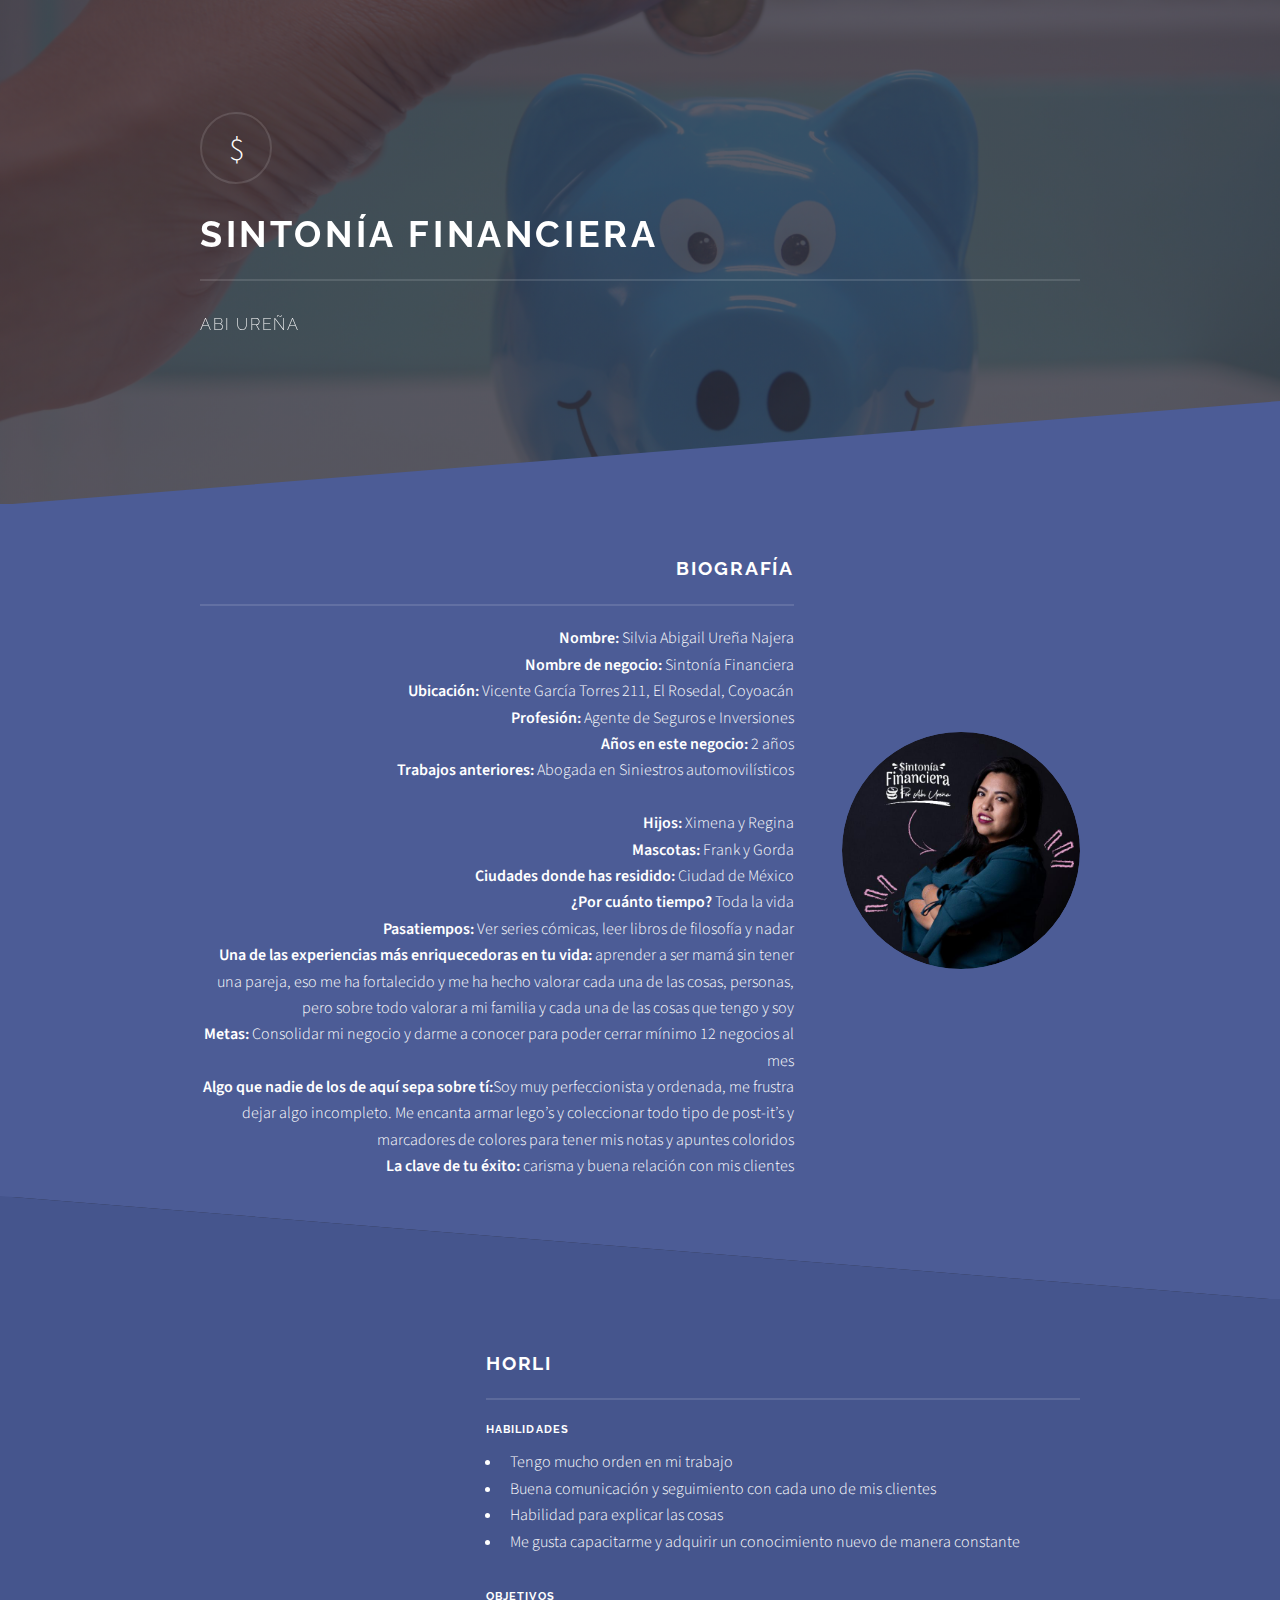
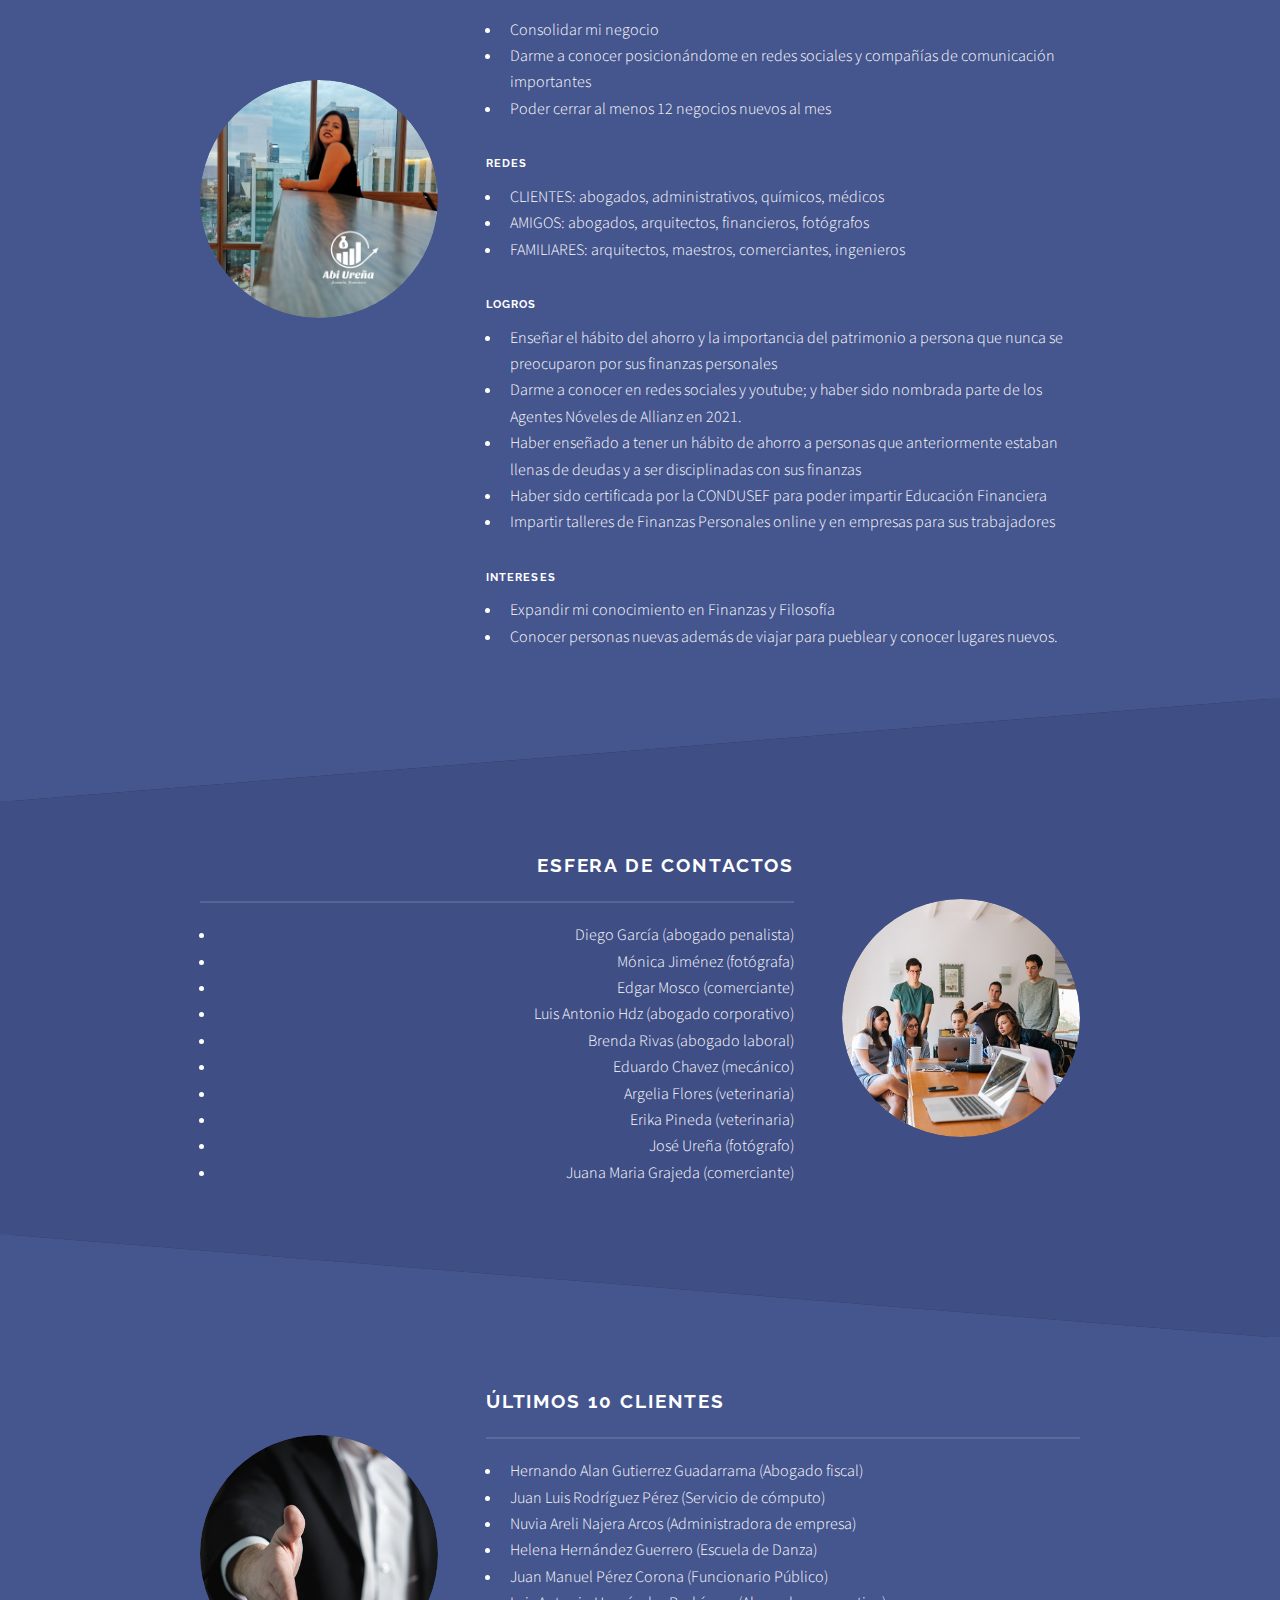
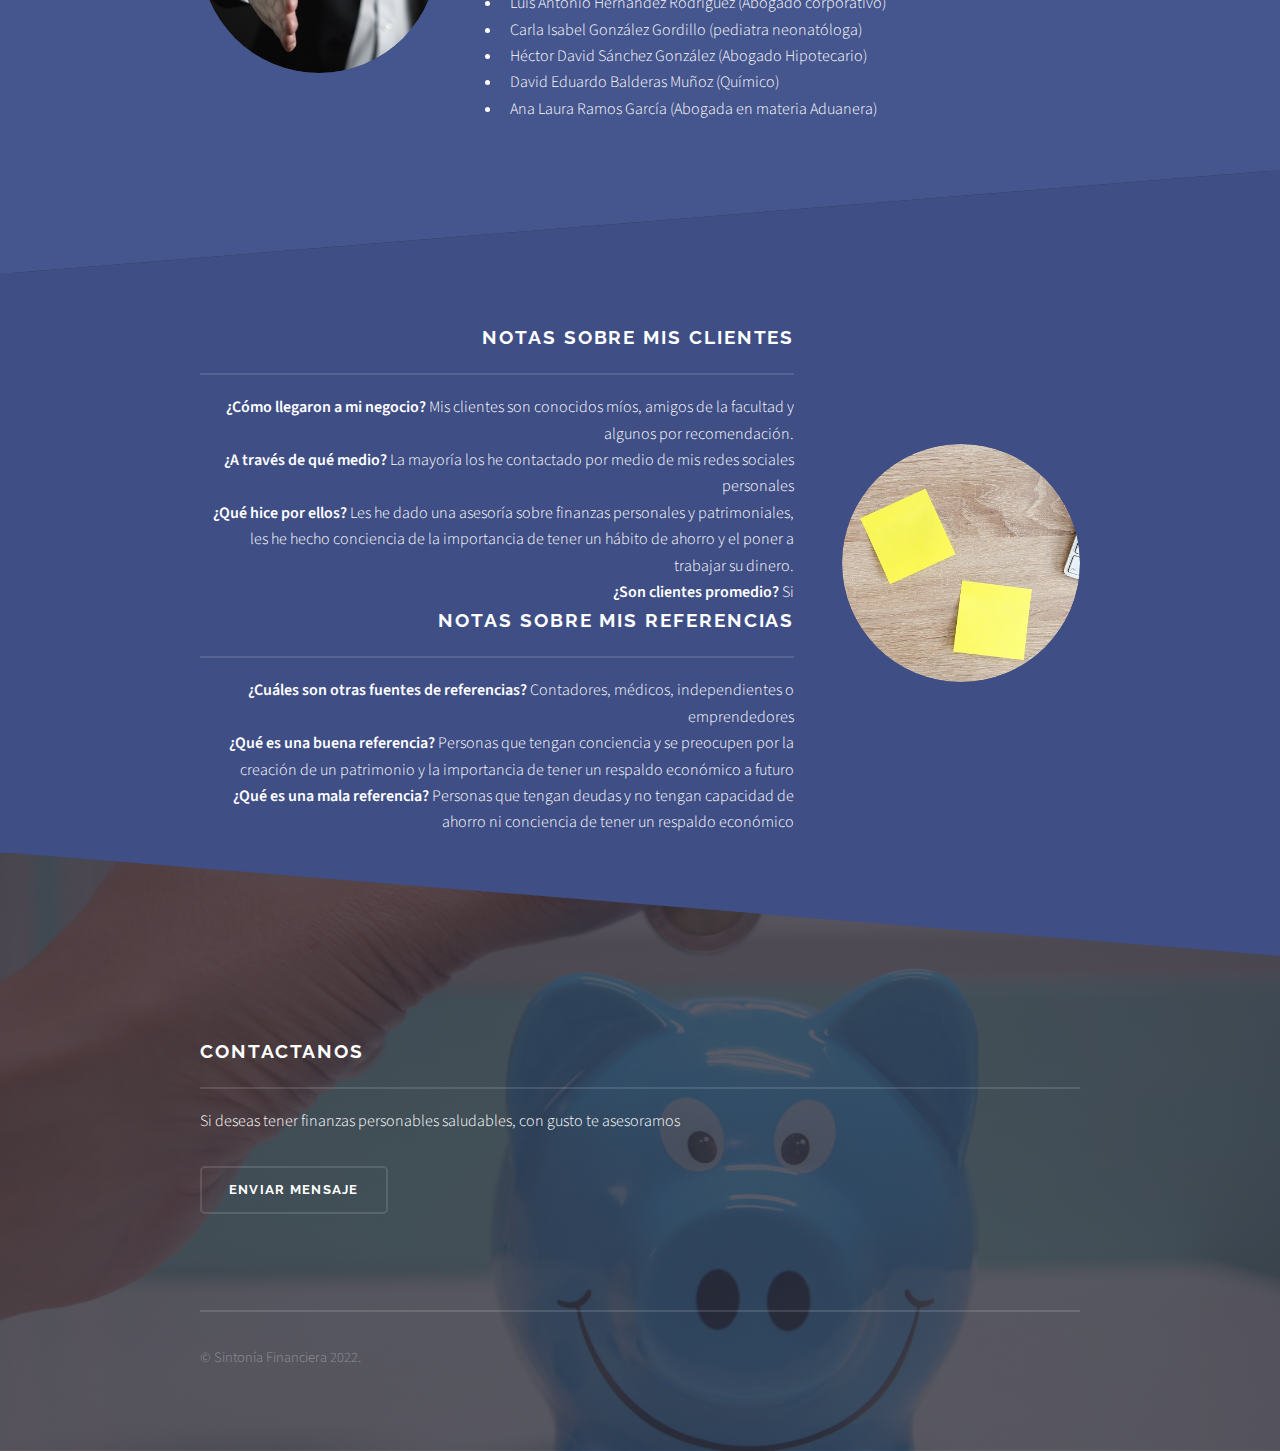
==== index.html @ 0a8f26ed "Add files via upload" ====
<!DOCTYPE HTML>
<!--
	Solid State by HTML5 UP
	html5up.net | @ajlkn
	Free for personal and commercial use under the CCA 3.0 license (html5up.net/license)
-->
<html>
	<head>
		<title>Abi Ureña</title>
		<meta charset="utf-8" />
		<meta name="viewport" content="width=device-width, initial-scale=1, user-scalable=no" />
		<link rel="stylesheet" href="assets/css/main.css" />
		<noscript><link rel="stylesheet" href="assets/css/noscript.css" /></noscript>
	</head>
	<body class="is-preload">

		<!-- Page Wrapper -->
			<div id="page-wrapper">

				<!-- Header -->
					<header id="header" class="alt">
						<h1><a href="index.html">Sintonía Financiera</a></h1>
					<!---	<nav>
							<a href="#menu">Menu</a>
						</nav> -->
					</header>

				<!-- Menu -->
					<nav id="menu">
						<div class="inner">
							<h2>Menu</h2>
							<ul class="links">
								<li><a href="index.html">Home</a></li>
								<li><a href="generic.html">Generic</a></li>
								<li><a href="elements.html">Elements</a></li>
								<li><a href="#">Log In</a></li>
								<li><a href="#">Sign Up</a></li>
							</ul>
							<a href="#" class="close">Close</a>
						</div>
					</nav>

				<!-- Banner -->
					<section id="banner">
						<div class="inner">
							
							<div class="logo"><span class="icon comment-dollar">$</span></div>
							<h2>Sintonía Financiera</h2>
							<p>Abi Ureña</p>
						</div>
					</section>

				<!-- Wrapper -->
					<section id="wrapper">

						<!-- One -->
							<section id="one" class="wrapper spotlight style1">
								<div class="inner">
									<a href="#" class="image"><img src="images/abi.jpg" alt="" /></a>
									<div class="content">
										<h2 class="major">Biografía</h2>
										<strong>Nombre:</strong> Silvia Abigail Ureña Najera<br>
										<strong>Nombre de negocio:</strong> Sintonía Financiera<br>
										<strong>Ubicación:</strong> Vicente García Torres 211, El Rosedal, Coyoacán<br>
										<strong>Profesión:</strong> Agente de Seguros e Inversiones<br>
										<strong>Años en este negocio:</strong> 2 años<br>
										<strong>Trabajos anteriores: </strong> Abogada en Siniestros automovilísticos<br>
										<br>
										<strong>Hijos:</strong> Ximena y Regina<br>
										<strong>Mascotas:</strong> Frank y Gorda<br>
										<strong>Ciudades donde has residido:</strong> Ciudad de México<br>
										<strong>¿Por cuánto tiempo? </strong> Toda la vida<br>
										<strong>Pasatiempos:</strong> Ver series cómicas, leer libros de filosofía y nadar<br>
										<strong>Una de las experiencias más enriquecedoras en tu vida: </strong> aprender a ser mamá sin tener una 
										pareja, eso me ha fortalecido y me ha hecho valorar cada una de las cosas, personas, pero 
										sobre todo valorar a mi familia y cada una de las cosas que tengo y soy
										<br>
										<strong>Metas: </strong>Consolidar mi negocio y darme a conocer para poder cerrar mínimo 
										12 negocios al mes
										<br>
										<strong>Algo que nadie de los de aquí sepa sobre tí:</strong>Soy muy perfeccionista y ordenada, me frustra 
										dejar algo incompleto. Me encanta armar lego’s y coleccionar todo tipo de post-it’s y 
										marcadores de colores para tener mis notas y apuntes coloridos
										<br>
										<strong>La  clave de tu éxito: </strong>carisma y buena relación con mis clientes<br>
									</div>
								</div>
							</section>

						<!-- Two -->
							<section id="two" class="wrapper alt spotlight style2">
								<div class="inner">
									<a href="#" class="image"><img src="images/abi2.jpg" alt="" /></a>
									<div class="content">
										<h2 class="major">HORLI</h2>
										<h4>Habilidades</h4>
										<ul>
											<li>Tengo mucho orden en mi trabajo</li>
											<li>Buena comunicación y seguimiento con cada uno de mis clientes</li>
											<li>Habilidad para explicar las cosas</li>
											<li>Me gusta capacitarme y adquirir un conocimiento nuevo de manera constante</li>
										</ul>
										<h4>Objetivos</h4>
										<ul>
											<li>Consolidar mi negocio</li>
											<li>Darme a conocer posicionándome en redes sociales y compañías de comunicación 
												importantes
												</li>
											<li>Poder cerrar al menos 12 negocios nuevos al mes</li>
										</ul>
										<h4>Redes</h4>
										<ul>
											<li>CLIENTES: abogados, administrativos, químicos, médicos</li>
											<li>AMIGOS: abogados, arquitectos, financieros, fotógrafos</li>
											<li>FAMILIARES: arquitectos, maestros, comerciantes, ingenieros</li>
										</ul>
										<h4>Logros</h4>
										<ul>
											<li>Enseñar el hábito del ahorro y la importancia del patrimonio a persona que nunca se 
												preocuparon por sus finanzas personales
												</li>
											<li>Darme a conocer en redes sociales y youtube; y haber sido nombrada parte de los Agentes Nóveles de Allianz en 2021.</li>
											<li>Haber enseñado a tener un hábito de ahorro a personas que anteriormente estaban llenas de deudas y a ser disciplinadas con sus finanzas</li>
											<li>Haber sido certificada por la CONDUSEF para poder impartir Educación Financiera</li>
											<li>Impartir talleres de Finanzas Personales online y en empresas para sus trabajadores</li>
										</ul>
										<h4>
											Intereses
										</h4>
										<ul>
											<li>Expandir mi conocimiento en Finanzas y Filosofía</li>
											<li>Conocer personas nuevas además de viajar para pueblear y conocer lugares nuevos.</li>
										</ul>
									</div>
								</div>
							</section>

						<!-- Three -->
							<section id="two" class="wrapper spotlight style3">
								<div class="inner">
									<a href="#" class="image"><img src="images/sintonia1.jpg" alt="" /></a>
									<div class="content">
										<h2 class="major">Esfera de contactos</h2>
										<ul>
											<li>Diego García (abogado penalista)</li>
											<li>Mónica Jiménez (fotógrafa)</li>
											<li>Edgar Mosco (comerciante)</li>
											<li>Luis Antonio Hdz (abogado corporativo)</li>
											<li>Brenda Rivas (abogado laboral)</li>
											<li>Eduardo Chavez (mecánico)</li>
											<li>Argelia Flores (veterinaria)</li>
											<li>Erika Pineda (veterinaria)</li>
											<li>José Ureña (fotógrafo)</li>
											<li>Juana Maria Grajeda (comerciante)</li>
										</ul>
									</div>
								</div>
							</section>


							<!-- Three -->
							<section id="two" class="wrapper alt spotlight style2">
								<div class="inner">
									<a href="#" class="image"><img src="images/sintonia3.jpg" alt="" /></a>
									<div class="content">
										<h2 class="major">Últimos 10 clientes</h2>
										<ul>
											<li>Hernando Alan Gutierrez Guadarrama (Abogado fiscal)</li>
											<li>Juan Luis Rodríguez Pérez (Servicio de cómputo)</li>
											<li>Nuvia Areli Najera Arcos (Administradora de empresa)</li>
											<li>Helena Hernández Guerrero (Escuela de Danza)</li>
											<li>Juan Manuel Pérez Corona (Funcionario Público)</li>
											<li>Luis Antonio Hernández Rodríguez (Abogado corporativo)</li>
											<li>Carla Isabel González Gordillo (pediatra neonatóloga)</li>
											<li>Héctor David Sánchez González (Abogado Hipotecario)</li>
											<li>David Eduardo Balderas Muñoz (Químico)</li>
											<li> Ana Laura Ramos García (Abogada en materia Aduanera)</li>
										</ul>
									</div>
								</div>
							</section>

						<!-- Four -->
						<section id="two" class="wrapper spotlight style3">

								<div class="inner">
									<a href="#" class="image"><img src="images/sintonia4.jpg" alt="" /></a>
									<div class="content">
										<h2 class="major">Notas sobre mis clientes</h2>
										<strong>¿Cómo llegaron a mi negocio? </strong> Mis clientes son conocidos míos, amigos de la facultad y algunos por recomendación.<br>
										<strong>¿A través de qué medio? </strong> La mayoría los he contactado por medio de mis redes sociales personales <br>
										<strong>¿Qué hice por ellos? </strong> Les he dado una asesoría sobre finanzas personales y patrimoniales, les he hecho conciencia de la importancia de tener un hábito de ahorro y el poner a trabajar su dinero. <br>
										<strong>¿Son clientes promedio? </strong> Si<br>
										<h2 class="major">Notas sobre mis referencias</h2>
										<strong>¿Cuáles son otras fuentes de referencias? </strong>Contadores, médicos, independientes o emprendedores <br>
										<strong>¿Qué es una buena referencia? </strong> Personas que tengan conciencia y se preocupen por la creación de un patrimonio y la importancia de tener un respaldo económico a futuro<br>
										<strong>¿Qué es una mala referencia? </strong> Personas que tengan deudas y no tengan capacidad de ahorro ni conciencia de tener un respaldo económico
									</div>
								</div>
							<!---	<div class="inner">



									<h2 class="major">Últimos 10 clientes</h2>
									<section class="features">
										<article>
											<a href="#" class="image"><img src="images/pic04.jpg" alt="" /></a>
											<h3 class="major">Sed feugiat lorem</h3>
											<p>Lorem ipsum dolor sit amet, consectetur adipiscing vehicula id nulla dignissim dapibus ultrices.</p>
											<a href="#" class="special">Learn more</a>
										</article>
										<article>
											<a href="#" class="image"><img src="images/pic05.jpg" alt="" /></a>
											<h3 class="major">Nisl placerat</h3>
											<p>Lorem ipsum dolor sit amet, consectetur adipiscing vehicula id nulla dignissim dapibus ultrices.</p>
											<a href="#" class="special">Learn more</a>
										</article>
										<article>
											<a href="#" class="image"><img src="images/pic06.jpg" alt="" /></a>
											<h3 class="major">Ante fermentum</h3>
											<p>Lorem ipsum dolor sit amet, consectetur adipiscing vehicula id nulla dignissim dapibus ultrices.</p>
											<a href="#" class="special">Learn more</a>
										</article>
										<article>
											<a href="#" class="image"><img src="images/pic07.jpg" alt="" /></a>
											<h3 class="major">Fusce consequat</h3>
											<p>Lorem ipsum dolor sit amet, consectetur adipiscing vehicula id nulla dignissim dapibus ultrices.</p>
											<a href="#" class="special">Learn more</a>
										</article>
									</section>
									<ul class="actions">
										<li><a href="#" class="button">Browse All</a></li>
									</ul>
								</div> -->
							</section>

					</section>

				<!-- Footer -->
					<section id="footer">
						<div class="inner">
							<h2 class="major">Contactanos</h2>
							<p>Si deseas tener finanzas personables saludables, con gusto te asesoramos</p>
							<ul class="actions">
								<li><input type="button" value="Enviar mensaje" /></li>
							</ul>
						<!---	<form method="post" action="#">
								<div class="fields">
									<div class="field">
										<label for="name">Name</label>
										<input type="text" name="name" id="name" />
									</div>
									<div class="field">
										<label for="email">Email</label>
										<input type="email" name="email" id="email" />
									</div>
									<div class="field">
										<label for="message">Message</label>
										<textarea name="message" id="message" rows="4"></textarea>
									</div>
								</div>
								<ul class="actions">
									<li><input type="submit" value="Send Message" /></li>
								</ul>
							</form>-->
						<!---	<ul class="contact">
								<li class="icon solid fa-home">
									Untitled Inc<br />
									1234 Somewhere Road Suite #2894<br />
									Nashville, TN 00000-0000
								</li>
								<li class="icon solid fa-phone">(000) 000-0000</li>
								<li class="icon solid fa-envelope"><a href="#">information@untitled.tld</a></li>
								<li class="icon brands fa-twitter"><a href="#">twitter.com/untitled-tld</a></li>
								<li class="icon brands fa-facebook-f"><a href="#">facebook.com/untitled-tld</a></li>
								<li class="icon brands fa-instagram"><a href="#">instagram.com/untitled-tld</a></li>
							</ul>-->
							<ul class="copyright">
								<li>&copy; Sintonía Financiera 2022.</li>
							</ul>
						</div>
					</section>

			</div>

		<!-- Scripts -->
			<script src="assets/js/jquery.min.js"></script>
			<script src="assets/js/jquery.scrollex.min.js"></script>
			<script src="assets/js/browser.min.js"></script>
			<script src="assets/js/breakpoints.min.js"></script>
			<script src="assets/js/util.js"></script>
			<script src="assets/js/main.js"></script>

	</body>
</html>
---- assets/css/main.css ----
@import url(fontawesome-all.min.css);
@import url("https://fonts.googleapis.com/css?family=Raleway:200,700|Source+Sans+Pro:300,600,300italic,600italic");

/*
	Solid State by HTML5 UP
	html5up.net | @ajlkn
	Free for personal and commercial use under the CCA 3.0 license (html5up.net/license)
*/

html, body, div, span, applet, object,
iframe, h1, h2, h3, h4, h5, h6, p, blockquote,
pre, a, abbr, acronym, address, big, cite,
code, del, dfn, em, img, ins, kbd, q, s, samp,
small, strike, strong, sub, sup, tt, var, b,
u, i, center, dl, dt, dd, ol, ul, li, fieldset,
form, label, legend, table, caption, tbody,
tfoot, thead, tr, th, td, article, aside,
canvas, details, embed, figure, figcaption,
footer, header, hgroup, menu, nav, output, ruby,
section, summary, time, mark, audio, video {
	margin: 0;
	padding: 0;
	border: 0;
	font-size: 100%;
	font: inherit;
	vertical-align: baseline;}

article, aside, details, figcaption, figure,
footer, header, hgroup, menu, nav, section {
	display: block;}

body {
	line-height: 1;
}

ol, ul {
	list-style: none;
}

blockquote, q {
	quotes: none;
}

	blockquote:before, blockquote:after, q:before, q:after {
		content: '';
		content: none;
	}

table {
	border-collapse: collapse;
	border-spacing: 0;
}

body {
	-webkit-text-size-adjust: none;
}

mark {
	background-color: transparent;
	color: inherit;
}

input::-moz-focus-inner {
	border: 0;
	padding: 0;
}

input, select, textarea {
	-moz-appearance: none;
	-webkit-appearance: none;
	-ms-appearance: none;
	appearance: none;
}

/* Basic */

	@-ms-viewport {
		width: device-width;
	}

	body {
		-ms-overflow-style: scrollbar;
	}

	@media screen and (max-width: 480px) {

		html, body {
			min-width: 320px;
		}

	}

	html {
		box-sizing: border-box;
	}

	*, *:before, *:after {
		box-sizing: inherit;
	}

	body {
		background-color: #2e3141;
		background-image: linear-gradient(to top, rgba(46, 49, 65, 0.8), rgba(46, 49, 65, 0.8)), url("../../images/bg.jpg");
		background-size: auto,
 cover;
		background-attachment: fixed,
 fixed;
		background-position: center,
 center;
	}

		body.is-preload *, body.is-preload *:before, body.is-preload *:after {
			-moz-animation: none !important;
			-webkit-animation: none !important;
			-ms-animation: none !important;
			animation: none !important;
			-moz-transition: none !important;
			-webkit-transition: none !important;
			-ms-transition: none !important;
			transition: none !important;
		}

/* Type */

	body, input, select, textarea {
		color: #ffffff;
		font-family: "Source Sans Pro", Helvetica, sans-serif;
		font-size: 16.5pt;
		font-weight: 300;
		line-height: 1.65;
	}

		@media screen and (max-width: 1680px) {

			body, input, select, textarea {
				font-size: 13pt;
			}

		}

		@media screen and (max-width: 1280px) {

			body, input, select, textarea {
				font-size: 12pt;
			}

		}

		@media screen and (max-width: 980px) {

			body, input, select, textarea {
				font-size: 12pt;
			}

		}

		@media screen and (max-width: 736px) {

			body, input, select, textarea {
				font-size: 12pt;
			}

		}

		@media screen and (max-width: 480px) {

			body, input, select, textarea {
				font-size: 12pt;
			}

		}

	a {
		-moz-transition: color 0.2s ease-in-out, border-bottom-color 0.2s ease-in-out;
		-webkit-transition: color 0.2s ease-in-out, border-bottom-color 0.2s ease-in-out;
		-ms-transition: color 0.2s ease-in-out, border-bottom-color 0.2s ease-in-out;
		transition: color 0.2s ease-in-out, border-bottom-color 0.2s ease-in-out;
		border-bottom: dotted 1px rgba(255, 255, 255, 0.35);
		color: #ffffff;
		text-decoration: none;
	}

		a:hover {
			border-bottom-color: transparent;
			color: #ffffff !important;
		}

		a.special:not(.button) {
			text-decoration: none;
			border-bottom: 0;
			display: block;
			font-family: Raleway, Helvetica, sans-serif;
			font-size: 0.8em;
			font-weight: 700;
			letter-spacing: 0.1em;
			margin: 0 0 2em 0;
			text-transform: uppercase;
		}

			a.special:not(.button):before {
				-moz-osx-font-smoothing: grayscale;
				-webkit-font-smoothing: antialiased;
				display: inline-block;
				font-style: normal;
				font-variant: normal;
				text-rendering: auto;
				line-height: 1;
				text-transform: none !important;
				font-family: 'Font Awesome 5 Free';
				font-weight: 900;
			}

			a.special:not(.button):before {
				-moz-transition: background-color 0.2s ease-in-out;
				-webkit-transition: background-color 0.2s ease-in-out;
				-ms-transition: background-color 0.2s ease-in-out;
				transition: background-color 0.2s ease-in-out;
				border-radius: 100%;
				border: solid 2px rgba(255, 255, 255, 0.125);
				content: '\f105';
				display: inline-block;
				font-size: 1.25em;
				height: 2em;
				line-height: 1.75em;
				margin-right: 0.85em;
				text-align: center;
				text-indent: 0.15em;
				vertical-align: middle;
				width: 2em;
			}

			a.special:not(.button):hover:before {
				background-color: rgba(255, 255, 255, 0.025);
			}

			a.special:not(.button):active:before {
				background-color: rgba(255, 255, 255, 0.075);
			}

	strong, b {
		color: #ffffff;
		font-weight: 600;
	}

	em, i {
		font-style: italic;
	}

	p {
		margin: 0 0 2em 0;
	}

	h1, h2, h3, h4, h5, h6 {
		color: #ffffff;
		font-family: Raleway, Helvetica, sans-serif;
		font-weight: 700;
		letter-spacing: 0.1em;
		margin: 0 0 1em 0;
		text-transform: uppercase;
	}

		h1 a, h2 a, h3 a, h4 a, h5 a, h6 a {
			color: inherit;
			text-decoration: none;
			border-bottom: 0;
		}

		h1 span, h2 span, h3 span, h4 span, h5 span, h6 span {
			font-weight: 200;
		}

		h1.major, h2.major, h3.major, h4.major, h5.major, h6.major {
			padding-bottom: 1em;
			border-bottom: solid 2px rgba(255, 255, 255, 0.125);
		}

	h2 {
		font-size: 1.2em;
	}

	h3 {
		font-size: 0.9em;
	}

	h4 {
		font-size: 0.7em;
	}

	h5 {
		font-size: 0.7em;
	}

	h6 {
		font-size: 0.7em;
	}

	@media screen and (max-width: 736px) {

		h2 {
			font-size: 1em;
		}

		h3 {
			font-size: 0.8em;
		}

	}

	sub {
		font-size: 0.8em;
		position: relative;
		top: 0.5em;
	}

	sup {
		font-size: 0.8em;
		position: relative;
		top: -0.5em;
	}

	blockquote {
		border-left: solid 4px rgba(255, 255, 255, 0.125);
		font-style: italic;
		margin: 0 0 2em 0;
		padding: 0.5em 0 0.5em 2em;
	}

	code {
		background: rgba(255, 255, 255, 0.025);
		border-radius: 5px;
		border: solid 2px rgba(255, 255, 255, 0.125);
		font-family: "Courier New", monospace;
		font-size: 0.9em;
		margin: 0 0.25em;
		padding: 0.25em 0.65em;
	}

	pre {
		-webkit-overflow-scrolling: touch;
		font-family: "Courier New", monospace;
		font-size: 0.9em;
		margin: 0 0 2em 0;
	}

		pre code {
			display: block;
			line-height: 1.75em;
			padding: 1em 1.5em;
			overflow-x: auto;
		}

	hr {
		border: 0;
		border-bottom: solid 2px rgba(255, 255, 255, 0.125);
		margin: 2.5em 0;
	}

		hr.major {
			margin: 4em 0;
		}

	.align-left {
		text-align: left;
	}

	.align-center {
		text-align: center;
	}

	.align-right {
		text-align: right;
	}

/* Row */

	.row {
		display: flex;
		flex-wrap: wrap;
		box-sizing: border-box;
		align-items: stretch;
	}

		.row > * {
			box-sizing: border-box;
		}

		.row.gtr-uniform > * > :last-child {
			margin-bottom: 0;
		}

		.row.aln-left {
			justify-content: flex-start;
		}

		.row.aln-center {
			justify-content: center;
		}

		.row.aln-right {
			justify-content: flex-end;
		}

		.row.aln-top {
			align-items: flex-start;
		}

		.row.aln-middle {
			align-items: center;
		}

		.row.aln-bottom {
			align-items: flex-end;
		}

		.row > .imp {
			order: -1;
		}

		.row > .col-1 {
			width: 8.33333%;
		}

		.row > .off-1 {
			margin-left: 8.33333%;
		}

		.row > .col-2 {
			width: 16.66667%;
		}

		.row > .off-2 {
			margin-left: 16.66667%;
		}

		.row > .col-3 {
			width: 25%;
		}

		.row > .off-3 {
			margin-left: 25%;
		}

		.row > .col-4 {
			width: 33.33333%;
		}

		.row > .off-4 {
			margin-left: 33.33333%;
		}

		.row > .col-5 {
			width: 41.66667%;
		}

		.row > .off-5 {
			margin-left: 41.66667%;
		}

		.row > .col-6 {
			width: 50%;
		}

		.row > .off-6 {
			margin-left: 50%;
		}

		.row > .col-7 {
			width: 58.33333%;
		}

		.row > .off-7 {
			margin-left: 58.33333%;
		}

		.row > .col-8 {
			width: 66.66667%;
		}

		.row > .off-8 {
			margin-left: 66.66667%;
		}

		.row > .col-9 {
			width: 75%;
		}

		.row > .off-9 {
			margin-left: 75%;
		}

		.row > .col-10 {
			width: 83.33333%;
		}

		.row > .off-10 {
			margin-left: 83.33333%;
		}

		.row > .col-11 {
			width: 91.66667%;
		}

		.row > .off-11 {
			margin-left: 91.66667%;
		}

		.row > .col-12 {
			width: 100%;
		}

		.row > .off-12 {
			margin-left: 100%;
		}

		.row.gtr-0 {
			margin-top: 0;
			margin-left: 0em;
		}

			.row.gtr-0 > * {
				padding: 0 0 0 0em;
			}

			.row.gtr-0.gtr-uniform {
				margin-top: 0em;
			}

				.row.gtr-0.gtr-uniform > * {
					padding-top: 0em;
				}

		.row.gtr-25 {
			margin-top: 0;
			margin-left: -0.4375em;
		}

			.row.gtr-25 > * {
				padding: 0 0 0 0.4375em;
			}

			.row.gtr-25.gtr-uniform {
				margin-top: -0.4375em;
			}

				.row.gtr-25.gtr-uniform > * {
					padding-top: 0.4375em;
				}

		.row.gtr-50 {
			margin-top: 0;
			margin-left: -0.875em;
		}

			.row.gtr-50 > * {
				padding: 0 0 0 0.875em;
			}

			.row.gtr-50.gtr-uniform {
				margin-top: -0.875em;
			}

				.row.gtr-50.gtr-uniform > * {
					padding-top: 0.875em;
				}

		.row {
			margin-top: 0;
			margin-left: -1.75em;
		}

			.row > * {
				padding: 0 0 0 1.75em;
			}

			.row.gtr-uniform {
				margin-top: -1.75em;
			}

				.row.gtr-uniform > * {
					padding-top: 1.75em;
				}

		.row.gtr-150 {
			margin-top: 0;
			margin-left: -2.625em;
		}

			.row.gtr-150 > * {
				padding: 0 0 0 2.625em;
			}

			.row.gtr-150.gtr-uniform {
				margin-top: -2.625em;
			}

				.row.gtr-150.gtr-uniform > * {
					padding-top: 2.625em;
				}

		.row.gtr-200 {
			margin-top: 0;
			margin-left: -3.5em;
		}

			.row.gtr-200 > * {
				padding: 0 0 0 3.5em;
			}

			.row.gtr-200.gtr-uniform {
				margin-top: -3.5em;
			}

				.row.gtr-200.gtr-uniform > * {
					padding-top: 3.5em;
				}

		@media screen and (max-width: 1680px) {

			.row {
				display: flex;
				flex-wrap: wrap;
				box-sizing: border-box;
				align-items: stretch;
			}

				.row > * {
					box-sizing: border-box;
				}

				.row.gtr-uniform > * > :last-child {
					margin-bottom: 0;
				}

				.row.aln-left {
					justify-content: flex-start;
				}

				.row.aln-center {
					justify-content: center;
				}

				.row.aln-right {
					justify-content: flex-end;
				}

				.row.aln-top {
					align-items: flex-start;
				}

				.row.aln-middle {
					align-items: center;
				}

				.row.aln-bottom {
					align-items: flex-end;
				}

				.row > .imp-xlarge {
					order: -1;
				}

				.row > .col-1-xlarge {
					width: 8.33333%;
				}

				.row > .off-1-xlarge {
					margin-left: 8.33333%;
				}

				.row > .col-2-xlarge {
					width: 16.66667%;
				}

				.row > .off-2-xlarge {
					margin-left: 16.66667%;
				}

				.row > .col-3-xlarge {
					width: 25%;
				}

				.row > .off-3-xlarge {
					margin-left: 25%;
				}

				.row > .col-4-xlarge {
					width: 33.33333%;
				}

				.row > .off-4-xlarge {
					margin-left: 33.33333%;
				}

				.row > .col-5-xlarge {
					width: 41.66667%;
				}

				.row > .off-5-xlarge {
					margin-left: 41.66667%;
				}

				.row > .col-6-xlarge {
					width: 50%;
				}

				.row > .off-6-xlarge {
					margin-left: 50%;
				}

				.row > .col-7-xlarge {
					width: 58.33333%;
				}

				.row > .off-7-xlarge {
					margin-left: 58.33333%;
				}

				.row > .col-8-xlarge {
					width: 66.66667%;
				}

				.row > .off-8-xlarge {
					margin-left: 66.66667%;
				}

				.row > .col-9-xlarge {
					width: 75%;
				}

				.row > .off-9-xlarge {
					margin-left: 75%;
				}

				.row > .col-10-xlarge {
					width: 83.33333%;
				}

				.row > .off-10-xlarge {
					margin-left: 83.33333%;
				}

				.row > .col-11-xlarge {
					width: 91.66667%;
				}

				.row > .off-11-xlarge {
					margin-left: 91.66667%;
				}

				.row > .col-12-xlarge {
					width: 100%;
				}

				.row > .off-12-xlarge {
					margin-left: 100%;
				}

				.row.gtr-0 {
					margin-top: 0;
					margin-left: 0em;
				}

					.row.gtr-0 > * {
						padding: 0 0 0 0em;
					}

					.row.gtr-0.gtr-uniform {
						margin-top: 0em;
					}

						.row.gtr-0.gtr-uniform > * {
							padding-top: 0em;
						}

				.row.gtr-25 {
					margin-top: 0;
					margin-left: -0.4375em;
				}

					.row.gtr-25 > * {
						padding: 0 0 0 0.4375em;
					}

					.row.gtr-25.gtr-uniform {
						margin-top: -0.4375em;
					}

						.row.gtr-25.gtr-uniform > * {
							padding-top: 0.4375em;
						}

				.row.gtr-50 {
					margin-top: 0;
					margin-left: -0.875em;
				}

					.row.gtr-50 > * {
						padding: 0 0 0 0.875em;
					}

					.row.gtr-50.gtr-uniform {
						margin-top: -0.875em;
					}

						.row.gtr-50.gtr-uniform > * {
							padding-top: 0.875em;
						}

				.row {
					margin-top: 0;
					margin-left: -1.75em;
				}

					.row > * {
						padding: 0 0 0 1.75em;
					}

					.row.gtr-uniform {
						margin-top: -1.75em;
					}

						.row.gtr-uniform > * {
							padding-top: 1.75em;
						}

				.row.gtr-150 {
					margin-top: 0;
					margin-left: -2.625em;
				}

					.row.gtr-150 > * {
						padding: 0 0 0 2.625em;
					}

					.row.gtr-150.gtr-uniform {
						margin-top: -2.625em;
					}

						.row.gtr-150.gtr-uniform > * {
							padding-top: 2.625em;
						}

				.row.gtr-200 {
					margin-top: 0;
					margin-left: -3.5em;
				}

					.row.gtr-200 > * {
						padding: 0 0 0 3.5em;
					}

					.row.gtr-200.gtr-uniform {
						margin-top: -3.5em;
					}

						.row.gtr-200.gtr-uniform > * {
							padding-top: 3.5em;
						}

		}

		@media screen and (max-width: 1280px) {

			.row {
				display: flex;
				flex-wrap: wrap;
				box-sizing: border-box;
				align-items: stretch;
			}

				.row > * {
					box-sizing: border-box;
				}

				.row.gtr-uniform > * > :last-child {
					margin-bottom: 0;
				}

				.row.aln-left {
					justify-content: flex-start;
				}

				.row.aln-center {
					justify-content: center;
				}

				.row.aln-right {
					justify-content: flex-end;
				}

				.row.aln-top {
					align-items: flex-start;
				}

				.row.aln-middle {
					align-items: center;
				}

				.row.aln-bottom {
					align-items: flex-end;
				}

				.row > .imp-large {
					order: -1;
				}

				.row > .col-1-large {
					width: 8.33333%;
				}

				.row > .off-1-large {
					margin-left: 8.33333%;
				}

				.row > .col-2-large {
					width: 16.66667%;
				}

				.row > .off-2-large {
					margin-left: 16.66667%;
				}

				.row > .col-3-large {
					width: 25%;
				}

				.row > .off-3-large {
					margin-left: 25%;
				}

				.row > .col-4-large {
					width: 33.33333%;
				}

				.row > .off-4-large {
					margin-left: 33.33333%;
				}

				.row > .col-5-large {
					width: 41.66667%;
				}

				.row > .off-5-large {
					margin-left: 41.66667%;
				}

				.row > .col-6-large {
					width: 50%;
				}

				.row > .off-6-large {
					margin-left: 50%;
				}

				.row > .col-7-large {
					width: 58.33333%;
				}

				.row > .off-7-large {
					margin-left: 58.33333%;
				}

				.row > .col-8-large {
					width: 66.66667%;
				}

				.row > .off-8-large {
					margin-left: 66.66667%;
				}

				.row > .col-9-large {
					width: 75%;
				}

				.row > .off-9-large {
					margin-left: 75%;
				}

				.row > .col-10-large {
					width: 83.33333%;
				}

				.row > .off-10-large {
					margin-left: 83.33333%;
				}

				.row > .col-11-large {
					width: 91.66667%;
				}

				.row > .off-11-large {
					margin-left: 91.66667%;
				}

				.row > .col-12-large {
					width: 100%;
				}

				.row > .off-12-large {
					margin-left: 100%;
				}

				.row.gtr-0 {
					margin-top: 0;
					margin-left: 0em;
				}

					.row.gtr-0 > * {
						padding: 0 0 0 0em;
					}

					.row.gtr-0.gtr-uniform {
						margin-top: 0em;
					}

						.row.gtr-0.gtr-uniform > * {
							padding-top: 0em;
						}

				.row.gtr-25 {
					margin-top: 0;
					margin-left: -0.4375em;
				}

					.row.gtr-25 > * {
						padding: 0 0 0 0.4375em;
					}

					.row.gtr-25.gtr-uniform {
						margin-top: -0.4375em;
					}

						.row.gtr-25.gtr-uniform > * {
							padding-top: 0.4375em;
						}

				.row.gtr-50 {
					margin-top: 0;
					margin-left: -0.875em;
				}

					.row.gtr-50 > * {
						padding: 0 0 0 0.875em;
					}

					.row.gtr-50.gtr-uniform {
						margin-top: -0.875em;
					}

						.row.gtr-50.gtr-uniform > * {
							padding-top: 0.875em;
						}

				.row {
					margin-top: 0;
					margin-left: -1.75em;
				}

					.row > * {
						padding: 0 0 0 1.75em;
					}

					.row.gtr-uniform {
						margin-top: -1.75em;
					}

						.row.gtr-uniform > * {
							padding-top: 1.75em;
						}

				.row.gtr-150 {
					margin-top: 0;
					margin-left: -2.625em;
				}

					.row.gtr-150 > * {
						padding: 0 0 0 2.625em;
					}

					.row.gtr-150.gtr-uniform {
						margin-top: -2.625em;
					}

						.row.gtr-150.gtr-uniform > * {
							padding-top: 2.625em;
						}

				.row.gtr-200 {
					margin-top: 0;
					margin-left: -3.5em;
				}

					.row.gtr-200 > * {
						padding: 0 0 0 3.5em;
					}

					.row.gtr-200.gtr-uniform {
						margin-top: -3.5em;
					}

						.row.gtr-200.gtr-uniform > * {
							padding-top: 3.5em;
						}

		}

		@media screen and (max-width: 980px) {

			.row {
				display: flex;
				flex-wrap: wrap;
				box-sizing: border-box;
				align-items: stretch;
			}

				.row > * {
					box-sizing: border-box;
				}

				.row.gtr-uniform > * > :last-child {
					margin-bottom: 0;
				}

				.row.aln-left {
					justify-content: flex-start;
				}

				.row.aln-center {
					justify-content: center;
				}

				.row.aln-right {
					justify-content: flex-end;
				}

				.row.aln-top {
					align-items: flex-start;
				}

				.row.aln-middle {
					align-items: center;
				}

				.row.aln-bottom {
					align-items: flex-end;
				}

				.row > .imp-medium {
					order: -1;
				}

				.row > .col-1-medium {
					width: 8.33333%;
				}

				.row > .off-1-medium {
					margin-left: 8.33333%;
				}

				.row > .col-2-medium {
					width: 16.66667%;
				}

				.row > .off-2-medium {
					margin-left: 16.66667%;
				}

				.row > .col-3-medium {
					width: 25%;
				}

				.row > .off-3-medium {
					margin-left: 25%;
				}

				.row > .col-4-medium {
					width: 33.33333%;
				}

				.row > .off-4-medium {
					margin-left: 33.33333%;
				}

				.row > .col-5-medium {
					width: 41.66667%;
				}

				.row > .off-5-medium {
					margin-left: 41.66667%;
				}

				.row > .col-6-medium {
					width: 50%;
				}

				.row > .off-6-medium {
					margin-left: 50%;
				}

				.row > .col-7-medium {
					width: 58.33333%;
				}

				.row > .off-7-medium {
					margin-left: 58.33333%;
				}

				.row > .col-8-medium {
					width: 66.66667%;
				}

				.row > .off-8-medium {
					margin-left: 66.66667%;
				}

				.row > .col-9-medium {
					width: 75%;
				}

				.row > .off-9-medium {
					margin-left: 75%;
				}

				.row > .col-10-medium {
					width: 83.33333%;
				}

				.row > .off-10-medium {
					margin-left: 83.33333%;
				}

				.row > .col-11-medium {
					width: 91.66667%;
				}

				.row > .off-11-medium {
					margin-left: 91.66667%;
				}

				.row > .col-12-medium {
					width: 100%;
				}

				.row > .off-12-medium {
					margin-left: 100%;
				}

				.row.gtr-0 {
					margin-top: 0;
					margin-left: 0em;
				}

					.row.gtr-0 > * {
						padding: 0 0 0 0em;
					}

					.row.gtr-0.gtr-uniform {
						margin-top: 0em;
					}

						.row.gtr-0.gtr-uniform > * {
							padding-top: 0em;
						}

				.row.gtr-25 {
					margin-top: 0;
					margin-left: -0.4375em;
				}

					.row.gtr-25 > * {
						padding: 0 0 0 0.4375em;
					}

					.row.gtr-25.gtr-uniform {
						margin-top: -0.4375em;
					}

						.row.gtr-25.gtr-uniform > * {
							padding-top: 0.4375em;
						}

				.row.gtr-50 {
					margin-top: 0;
					margin-left: -0.875em;
				}

					.row.gtr-50 > * {
						padding: 0 0 0 0.875em;
					}

					.row.gtr-50.gtr-uniform {
						margin-top: -0.875em;
					}

						.row.gtr-50.gtr-uniform > * {
							padding-top: 0.875em;
						}

				.row {
					margin-top: 0;
					margin-left: -1.75em;
				}

					.row > * {
						padding: 0 0 0 1.75em;
					}

					.row.gtr-uniform {
						margin-top: -1.75em;
					}

						.row.gtr-uniform > * {
							padding-top: 1.75em;
						}

				.row.gtr-150 {
					margin-top: 0;
					margin-left: -2.625em;
				}

					.row.gtr-150 > * {
						padding: 0 0 0 2.625em;
					}

					.row.gtr-150.gtr-uniform {
						margin-top: -2.625em;
					}

						.row.gtr-150.gtr-uniform > * {
							padding-top: 2.625em;
						}

				.row.gtr-200 {
					margin-top: 0;
					margin-left: -3.5em;
				}

					.row.gtr-200 > * {
						padding: 0 0 0 3.5em;
					}

					.row.gtr-200.gtr-uniform {
						margin-top: -3.5em;
					}

						.row.gtr-200.gtr-uniform > * {
							padding-top: 3.5em;
						}

		}

		@media screen and (max-width: 736px) {

			.row {
				display: flex;
				flex-wrap: wrap;
				box-sizing: border-box;
				align-items: stretch;
			}

				.row > * {
					box-sizing: border-box;
				}

				.row.gtr-uniform > * > :last-child {
					margin-bottom: 0;
				}

				.row.aln-left {
					justify-content: flex-start;
				}

				.row.aln-center {
					justify-content: center;
				}

				.row.aln-right {
					justify-content: flex-end;
				}

				.row.aln-top {
					align-items: flex-start;
				}

				.row.aln-middle {
					align-items: center;
				}

				.row.aln-bottom {
					align-items: flex-end;
				}

				.row > .imp-small {
					order: -1;
				}

				.row > .col-1-small {
					width: 8.33333%;
				}

				.row > .off-1-small {
					margin-left: 8.33333%;
				}

				.row > .col-2-small {
					width: 16.66667%;
				}

				.row > .off-2-small {
					margin-left: 16.66667%;
				}

				.row > .col-3-small {
					width: 25%;
				}

				.row > .off-3-small {
					margin-left: 25%;
				}

				.row > .col-4-small {
					width: 33.33333%;
				}

				.row > .off-4-small {
					margin-left: 33.33333%;
				}

				.row > .col-5-small {
					width: 41.66667%;
				}

				.row > .off-5-small {
					margin-left: 41.66667%;
				}

				.row > .col-6-small {
					width: 50%;
				}

				.row > .off-6-small {
					margin-left: 50%;
				}

				.row > .col-7-small {
					width: 58.33333%;
				}

				.row > .off-7-small {
					margin-left: 58.33333%;
				}

				.row > .col-8-small {
					width: 66.66667%;
				}

				.row > .off-8-small {
					margin-left: 66.66667%;
				}

				.row > .col-9-small {
					width: 75%;
				}

				.row > .off-9-small {
					margin-left: 75%;
				}

				.row > .col-10-small {
					width: 83.33333%;
				}

				.row > .off-10-small {
					margin-left: 83.33333%;
				}

				.row > .col-11-small {
					width: 91.66667%;
				}

				.row > .off-11-small {
					margin-left: 91.66667%;
				}

				.row > .col-12-small {
					width: 100%;
				}

				.row > .off-12-small {
					margin-left: 100%;
				}

				.row.gtr-0 {
					margin-top: 0;
					margin-left: 0em;
				}

					.row.gtr-0 > * {
						padding: 0 0 0 0em;
					}

					.row.gtr-0.gtr-uniform {
						margin-top: 0em;
					}

						.row.gtr-0.gtr-uniform > * {
							padding-top: 0em;
						}

				.row.gtr-25 {
					margin-top: 0;
					margin-left: -0.3125em;
				}

					.row.gtr-25 > * {
						padding: 0 0 0 0.3125em;
					}

					.row.gtr-25.gtr-uniform {
						margin-top: -0.3125em;
					}

						.row.gtr-25.gtr-uniform > * {
							padding-top: 0.3125em;
						}

				.row.gtr-50 {
					margin-top: 0;
					margin-left: -0.625em;
				}

					.row.gtr-50 > * {
						padding: 0 0 0 0.625em;
					}

					.row.gtr-50.gtr-uniform {
						margin-top: -0.625em;
					}

						.row.gtr-50.gtr-uniform > * {
							padding-top: 0.625em;
						}

				.row {
					margin-top: 0;
					margin-left: -1.25em;
				}

					.row > * {
						padding: 0 0 0 1.25em;
					}

					.row.gtr-uniform {
						margin-top: -1.25em;
					}

						.row.gtr-uniform > * {
							padding-top: 1.25em;
						}

				.row.gtr-150 {
					margin-top: 0;
					margin-left: -1.875em;
				}

					.row.gtr-150 > * {
						padding: 0 0 0 1.875em;
					}

					.row.gtr-150.gtr-uniform {
						margin-top: -1.875em;
					}

						.row.gtr-150.gtr-uniform > * {
							padding-top: 1.875em;
						}

				.row.gtr-200 {
					margin-top: 0;
					margin-left: -2.5em;
				}

					.row.gtr-200 > * {
						padding: 0 0 0 2.5em;
					}

					.row.gtr-200.gtr-uniform {
						margin-top: -2.5em;
					}

						.row.gtr-200.gtr-uniform > * {
							padding-top: 2.5em;
						}

		}

		@media screen and (max-width: 480px) {

			.row {
				display: flex;
				flex-wrap: wrap;
				box-sizing: border-box;
				align-items: stretch;
			}

				.row > * {
					box-sizing: border-box;
				}

				.row.gtr-uniform > * > :last-child {
					margin-bottom: 0;
				}

				.row.aln-left {
					justify-content: flex-start;
				}

				.row.aln-center {
					justify-content: center;
				}

				.row.aln-right {
					justify-content: flex-end;
				}

				.row.aln-top {
					align-items: flex-start;
				}

				.row.aln-middle {
					align-items: center;
				}

				.row.aln-bottom {
					align-items: flex-end;
				}

				.row > .imp-xsmall {
					order: -1;
				}

				.row > .col-1-xsmall {
					width: 8.33333%;
				}

				.row > .off-1-xsmall {
					margin-left: 8.33333%;
				}

				.row > .col-2-xsmall {
					width: 16.66667%;
				}

				.row > .off-2-xsmall {
					margin-left: 16.66667%;
				}

				.row > .col-3-xsmall {
					width: 25%;
				}

				.row > .off-3-xsmall {
					margin-left: 25%;
				}

				.row > .col-4-xsmall {
					width: 33.33333%;
				}

				.row > .off-4-xsmall {
					margin-left: 33.33333%;
				}

				.row > .col-5-xsmall {
					width: 41.66667%;
				}

				.row > .off-5-xsmall {
					margin-left: 41.66667%;
				}

				.row > .col-6-xsmall {
					width: 50%;
				}

				.row > .off-6-xsmall {
					margin-left: 50%;
				}

				.row > .col-7-xsmall {
					width: 58.33333%;
				}

				.row > .off-7-xsmall {
					margin-left: 58.33333%;
				}

				.row > .col-8-xsmall {
					width: 66.66667%;
				}

				.row > .off-8-xsmall {
					margin-left: 66.66667%;
				}

				.row > .col-9-xsmall {
					width: 75%;
				}

				.row > .off-9-xsmall {
					margin-left: 75%;
				}

				.row > .col-10-xsmall {
					width: 83.33333%;
				}

				.row > .off-10-xsmall {
					margin-left: 83.33333%;
				}

				.row > .col-11-xsmall {
					width: 91.66667%;
				}

				.row > .off-11-xsmall {
					margin-left: 91.66667%;
				}

				.row > .col-12-xsmall {
					width: 100%;
				}

				.row > .off-12-xsmall {
					margin-left: 100%;
				}

				.row.gtr-0 {
					margin-top: 0;
					margin-left: 0em;
				}

					.row.gtr-0 > * {
						padding: 0 0 0 0em;
					}

					.row.gtr-0.gtr-uniform {
						margin-top: 0em;
					}

						.row.gtr-0.gtr-uniform > * {
							padding-top: 0em;
						}

				.row.gtr-25 {
					margin-top: 0;
					margin-left: -0.3125em;
				}

					.row.gtr-25 > * {
						padding: 0 0 0 0.3125em;
					}

					.row.gtr-25.gtr-uniform {
						margin-top: -0.3125em;
					}

						.row.gtr-25.gtr-uniform > * {
							padding-top: 0.3125em;
						}

				.row.gtr-50 {
					margin-top: 0;
					margin-left: -0.625em;
				}

					.row.gtr-50 > * {
						padding: 0 0 0 0.625em;
					}

					.row.gtr-50.gtr-uniform {
						margin-top: -0.625em;
					}

						.row.gtr-50.gtr-uniform > * {
							padding-top: 0.625em;
						}

				.row {
					margin-top: 0;
					margin-left: -1.25em;
				}

					.row > * {
						padding: 0 0 0 1.25em;
					}

					.row.gtr-uniform {
						margin-top: -1.25em;
					}

						.row.gtr-uniform > * {
							padding-top: 1.25em;
						}

				.row.gtr-150 {
					margin-top: 0;
					margin-left: -1.875em;
				}

					.row.gtr-150 > * {
						padding: 0 0 0 1.875em;
					}

					.row.gtr-150.gtr-uniform {
						margin-top: -1.875em;
					}

						.row.gtr-150.gtr-uniform > * {
							padding-top: 1.875em;
						}

				.row.gtr-200 {
					margin-top: 0;
					margin-left: -2.5em;
				}

					.row.gtr-200 > * {
						padding: 0 0 0 2.5em;
					}

					.row.gtr-200.gtr-uniform {
						margin-top: -2.5em;
					}

						.row.gtr-200.gtr-uniform > * {
							padding-top: 2.5em;
						}

		}

		@media screen and (max-width: 360px) {

			.row {
				display: flex;
				flex-wrap: wrap;
				box-sizing: border-box;
				align-items: stretch;
			}

				.row > * {
					box-sizing: border-box;
				}

				.row.gtr-uniform > * > :last-child {
					margin-bottom: 0;
				}

				.row.aln-left {
					justify-content: flex-start;
				}

				.row.aln-center {
					justify-content: center;
				}

				.row.aln-right {
					justify-content: flex-end;
				}

				.row.aln-top {
					align-items: flex-start;
				}

				.row.aln-middle {
					align-items: center;
				}

				.row.aln-bottom {
					align-items: flex-end;
				}

				.row > .imp-xxsmall {
					order: -1;
				}

				.row > .col-1-xxsmall {
					width: 8.33333%;
				}

				.row > .off-1-xxsmall {
					margin-left: 8.33333%;
				}

				.row > .col-2-xxsmall {
					width: 16.66667%;
				}

				.row > .off-2-xxsmall {
					margin-left: 16.66667%;
				}

				.row > .col-3-xxsmall {
					width: 25%;
				}

				.row > .off-3-xxsmall {
					margin-left: 25%;
				}

				.row > .col-4-xxsmall {
					width: 33.33333%;
				}

				.row > .off-4-xxsmall {
					margin-left: 33.33333%;
				}

				.row > .col-5-xxsmall {
					width: 41.66667%;
				}

				.row > .off-5-xxsmall {
					margin-left: 41.66667%;
				}

				.row > .col-6-xxsmall {
					width: 50%;
				}

				.row > .off-6-xxsmall {
					margin-left: 50%;
				}

				.row > .col-7-xxsmall {
					width: 58.33333%;
				}

				.row > .off-7-xxsmall {
					margin-left: 58.33333%;
				}

				.row > .col-8-xxsmall {
					width: 66.66667%;
				}

				.row > .off-8-xxsmall {
					margin-left: 66.66667%;
				}

				.row > .col-9-xxsmall {
					width: 75%;
				}

				.row > .off-9-xxsmall {
					margin-left: 75%;
				}

				.row > .col-10-xxsmall {
					width: 83.33333%;
				}

				.row > .off-10-xxsmall {
					margin-left: 83.33333%;
				}

				.row > .col-11-xxsmall {
					width: 91.66667%;
				}

				.row > .off-11-xxsmall {
					margin-left: 91.66667%;
				}

				.row > .col-12-xxsmall {
					width: 100%;
				}

				.row > .off-12-xxsmall {
					margin-left: 100%;
				}

				.row.gtr-0 {
					margin-top: 0;
					margin-left: 0em;
				}

					.row.gtr-0 > * {
						padding: 0 0 0 0em;
					}

					.row.gtr-0.gtr-uniform {
						margin-top: 0em;
					}

						.row.gtr-0.gtr-uniform > * {
							padding-top: 0em;
						}

				.row.gtr-25 {
					margin-top: 0;
					margin-left: -0.3125em;
				}

					.row.gtr-25 > * {
						padding: 0 0 0 0.3125em;
					}

					.row.gtr-25.gtr-uniform {
						margin-top: -0.3125em;
					}

						.row.gtr-25.gtr-uniform > * {
							padding-top: 0.3125em;
						}

				.row.gtr-50 {
					margin-top: 0;
					margin-left: -0.625em;
				}

					.row.gtr-50 > * {
						padding: 0 0 0 0.625em;
					}

					.row.gtr-50.gtr-uniform {
						margin-top: -0.625em;
					}

						.row.gtr-50.gtr-uniform > * {
							padding-top: 0.625em;
						}

				.row {
					margin-top: 0;
					margin-left: -1.25em;
				}

					.row > * {
						padding: 0 0 0 1.25em;
					}

					.row.gtr-uniform {
						margin-top: -1.25em;
					}

						.row.gtr-uniform > * {
							padding-top: 1.25em;
						}

				.row.gtr-150 {
					margin-top: 0;
					margin-left: -1.875em;
				}

					.row.gtr-150 > * {
						padding: 0 0 0 1.875em;
					}

					.row.gtr-150.gtr-uniform {
						margin-top: -1.875em;
					}

						.row.gtr-150.gtr-uniform > * {
							padding-top: 1.875em;
						}

				.row.gtr-200 {
					margin-top: 0;
					margin-left: -2.5em;
				}

					.row.gtr-200 > * {
						padding: 0 0 0 2.5em;
					}

					.row.gtr-200.gtr-uniform {
						margin-top: -2.5em;
					}

						.row.gtr-200.gtr-uniform > * {
							padding-top: 2.5em;
						}

		}

/* Section/Article */

	section.special, article.special {
		text-align: center;
	}

/* Form */

	form {
		margin: 0 0 2em 0;
	}

		form > :last-child {
			margin-bottom: 0;
		}

		form > .fields {
			display: -moz-flex;
			display: -webkit-flex;
			display: -ms-flex;
			display: flex;
			-moz-flex-wrap: wrap;
			-webkit-flex-wrap: wrap;
			-ms-flex-wrap: wrap;
			flex-wrap: wrap;
			width: calc(100% + 3em);
			margin: -1.5em 0 2em -1.5em;
		}

			form > .fields > .field {
				-moz-flex-grow: 0;
				-webkit-flex-grow: 0;
				-ms-flex-grow: 0;
				flex-grow: 0;
				-moz-flex-shrink: 0;
				-webkit-flex-shrink: 0;
				-ms-flex-shrink: 0;
				flex-shrink: 0;
				padding: 1.5em 0 0 1.5em;
				width: calc(100% - 1.5em);
			}

				form > .fields > .field.half {
					width: calc(50% - 0.75em);
				}

				form > .fields > .field.third {
					width: calc(100%/3 - 0.5em);
				}

				form > .fields > .field.quarter {
					width: calc(25% - 0.375em);
				}

		@media screen and (max-width: 480px) {

			form > .fields {
				width: calc(100% + 3em);
				margin: -1.5em 0 2em -1.5em;
			}

				form > .fields > .field {
					padding: 1.5em 0 0 1.5em;
					width: calc(100% - 1.5em);
				}

					form > .fields > .field.half {
						width: calc(100% - 1.5em);
					}

					form > .fields > .field.third {
						width: calc(100% - 1.5em);
					}

					form > .fields > .field.quarter {
						width: calc(100% - 1.5em);
					}

		}

	label {
		color: #ffffff;
		display: block;
		font-family: Raleway, Helvetica, sans-serif;
		font-size: 0.8em;
		font-weight: 700;
		letter-spacing: 0.1em;
		margin: 0 0 0.7em 0;
		text-transform: uppercase;
	}

	input[type="text"],
	input[type="password"],
	input[type="email"],
	input[type="tel"],
	select,
	textarea {
		-moz-appearance: none;
		-webkit-appearance: none;
		-ms-appearance: none;
		appearance: none;
		background: rgba(255, 255, 255, 0.025);
		border-radius: 5px;
		border: none;
		border: solid 2px rgba(255, 255, 255, 0.125);
		color: inherit;
		display: block;
		outline: 0;
		padding: 0 1em;
		text-decoration: none;
		width: 100%;
	}

		input[type="text"]:invalid,
		input[type="password"]:invalid,
		input[type="email"]:invalid,
		input[type="tel"]:invalid,
		select:invalid,
		textarea:invalid {
			box-shadow: none;
		}

		input[type="text"]:focus,
		input[type="password"]:focus,
		input[type="email"]:focus,
		input[type="tel"]:focus,
		select:focus,
		textarea:focus {
			border-color: #5b6ba6;
		}

	select {
		background-image: url("data:image/svg+xml;charset=utf8,%3Csvg xmlns='http://www.w3.org/2000/svg' width='40' height='40' preserveAspectRatio='none' viewBox='0 0 40 40'%3E%3Cpath d='M9.4,12.3l10.4,10.4l10.4-10.4c0.2-0.2,0.5-0.4,0.9-0.4c0.3,0,0.6,0.1,0.9,0.4l3.3,3.3c0.2,0.2,0.4,0.5,0.4,0.9 c0,0.4-0.1,0.6-0.4,0.9L20.7,31.9c-0.2,0.2-0.5,0.4-0.9,0.4c-0.3,0-0.6-0.1-0.9-0.4L4.3,17.3c-0.2-0.2-0.4-0.5-0.4-0.9 c0-0.4,0.1-0.6,0.4-0.9l3.3-3.3c0.2-0.2,0.5-0.4,0.9-0.4S9.1,12.1,9.4,12.3z' fill='rgba(255, 255, 255, 0.125)' /%3E%3C/svg%3E");
		background-size: 1.25rem;
		background-repeat: no-repeat;
		background-position: calc(100% - 1rem) center;
		height: 2.75em;
		padding-right: 2.75em;
		text-overflow: ellipsis;
	}

		select option {
			color: #ffffff;
			background: #2e3141;
		}

		select:focus::-ms-value {
			background-color: transparent;
		}

		select::-ms-expand {
			display: none;
		}

	input[type="text"],
	input[type="password"],
	input[type="email"],
	select {
		height: 2.75em;
	}

	textarea {
		padding: 0.75em 1em;
	}

	input[type="checkbox"],
	input[type="radio"] {
		-moz-appearance: none;
		-webkit-appearance: none;
		-ms-appearance: none;
		appearance: none;
		display: block;
		float: left;
		margin-right: -2em;
		opacity: 0;
		width: 1em;
		z-index: -1;
	}

		input[type="checkbox"] + label,
		input[type="radio"] + label {
			text-decoration: none;
			color: #ffffff;
			cursor: pointer;
			display: inline-block;
			font-size: 1em;
			font-family: "Source Sans Pro", Helvetica, sans-serif;
			text-transform: none;
			letter-spacing: 0;
			font-weight: 300;
			padding-left: 2.4em;
			padding-right: 0.75em;
			position: relative;
		}

			input[type="checkbox"] + label:before,
			input[type="radio"] + label:before {
				-moz-osx-font-smoothing: grayscale;
				-webkit-font-smoothing: antialiased;
				display: inline-block;
				font-style: normal;
				font-variant: normal;
				text-rendering: auto;
				line-height: 1;
				text-transform: none !important;
				font-family: 'Font Awesome 5 Free';
				font-weight: 900;
			}

			input[type="checkbox"] + label:before,
			input[type="radio"] + label:before {
				background: rgba(255, 255, 255, 0.025);
				border-radius: 5px;
				border: solid 2px rgba(255, 255, 255, 0.125);
				content: '';
				display: inline-block;
				font-size: 0.8em;
				height: 2.0625em;
				left: 0;
				line-height: 2.0625em;
				position: absolute;
				text-align: center;
				top: 0;
				width: 2.0625em;
			}

		input[type="checkbox"]:checked + label:before,
		input[type="radio"]:checked + label:before {
			background: #ffffff;
			border-color: #ffffff;
			content: '\f00c';
			color: #2e3141;
		}

		input[type="checkbox"]:focus + label:before,
		input[type="radio"]:focus + label:before {
			border-color: #4c5c96;
		}

	input[type="checkbox"] + label:before {
		border-radius: 5px;
	}

	input[type="radio"] + label:before {
		border-radius: 100%;
	}

	::-webkit-input-placeholder {
		color: rgba(255, 255, 255, 0.35) !important;
		opacity: 1.0;
	}

	:-moz-placeholder {
		color: rgba(255, 255, 255, 0.35) !important;
		opacity: 1.0;
	}

	::-moz-placeholder {
		color: rgba(255, 255, 255, 0.35) !important;
		opacity: 1.0;
	}

	:-ms-input-placeholder {
		color: rgba(255, 255, 255, 0.35) !important;
		opacity: 1.0;
	}

/* Box */

	.box {
		border-radius: 5px;
		border: solid 2px rgba(255, 255, 255, 0.125);
		margin-bottom: 2em;
		padding: 1.5em;
	}

		.box > :last-child,
		.box > :last-child > :last-child,
		.box > :last-child > :last-child > :last-child {
			margin-bottom: 0;
		}

		.box.alt {
			border: 0;
			border-radius: 0;
			padding: 0;
		}

/* Icon */

	.icon {
		text-decoration: none;
		border-bottom: none;
		position: relative;
	}

		.icon:before {
			-moz-osx-font-smoothing: grayscale;
			-webkit-font-smoothing: antialiased;
			display: inline-block;
			font-style: normal;
			font-variant: normal;
			text-rendering: auto;
			line-height: 1;
			text-transform: none !important;
			font-family: 'Font Awesome 5 Free';
			font-weight: 400;
		}

		.icon > .label {
			display: none;
		}

		.icon:before {
			line-height: inherit;
		}

		.icon.solid:before {
			font-weight: 900;
		}

		.icon.brands:before {
			font-family: 'Font Awesome 5 Brands';
		}

/* Image */

	.image {
		border-radius: 5px;
		border: 0;
		display: inline-block;
		position: relative;
	}

		.image img {
			border-radius: 5px;
			display: block;
		}

		.image.left, .image.right {
			max-width: 40%;
		}

			.image.left img, .image.right img {
				width: 100%;
			}

		.image.left {
			float: left;
			padding: 0 1.5em 1em 0;
			top: 0.25em;
		}

		.image.right {
			float: right;
			padding: 0 0 1em 1.5em;
			top: 0.25em;
		}

		.image.fit {
			display: block;
			margin: 0 0 2em 0;
			width: 100%;
		}

			.image.fit img {
				width: 100%;
			}

		.image.main {
			display: block;
			margin: 0 0 3em 0;
			width: 100%;
		}

			.image.main img {
				width: 100%;
			}

/* List */

	ol {
		list-style: decimal;
		margin: 0 0 2em 0;
		padding-left: 1.25em;
	}

		ol li {
			padding-left: 0.25em;
		}

	ul {
		list-style: disc;
		margin: 0 0 2em 0;
		padding-left: 1em;
	}

		ul li {
			padding-left: 0.5em;
		}

		ul.alt {
			list-style: none;
			padding-left: 0;
		}

			ul.alt li {
				border-top: solid 1px rgba(255, 255, 255, 0.125);
				padding: 0.5em 0;
			}

				ul.alt li:first-child {
					border-top: 0;
					padding-top: 0;
				}

	dl {
		margin: 0 0 2em 0;
	}

		dl dt {
			display: block;
			font-weight: 600;
			margin: 0 0 1em 0;
		}

		dl dd {
			margin-left: 2em;
		}

/* Actions */

	ul.actions {
		display: -moz-flex;
		display: -webkit-flex;
		display: -ms-flex;
		display: flex;
		cursor: default;
		list-style: none;
		margin-left: -1em;
		padding-left: 0;
	}

		ul.actions li {
			padding: 0 0 0 1em;
			vertical-align: middle;
		}

		ul.actions.special {
			-moz-justify-content: center;
			-webkit-justify-content: center;
			-ms-justify-content: center;
			justify-content: center;
			width: 100%;
			margin-left: 0;
		}

			ul.actions.special li:first-child {
				padding-left: 0;
			}

		ul.actions.stacked {
			-moz-flex-direction: column;
			-webkit-flex-direction: column;
			-ms-flex-direction: column;
			flex-direction: column;
			margin-left: 0;
		}

			ul.actions.stacked li {
				padding: 1.3em 0 0 0;
			}

				ul.actions.stacked li:first-child {
					padding-top: 0;
				}

		ul.actions.fit {
			width: calc(100% + 1em);
		}

			ul.actions.fit li {
				-moz-flex-grow: 1;
				-webkit-flex-grow: 1;
				-ms-flex-grow: 1;
				flex-grow: 1;
				-moz-flex-shrink: 1;
				-webkit-flex-shrink: 1;
				-ms-flex-shrink: 1;
				flex-shrink: 1;
				width: 100%;
			}

				ul.actions.fit li > * {
					width: 100%;
				}

			ul.actions.fit.stacked {
				width: 100%;
			}

		@media screen and (max-width: 480px) {

			ul.actions:not(.fixed) {
				-moz-flex-direction: column;
				-webkit-flex-direction: column;
				-ms-flex-direction: column;
				flex-direction: column;
				margin-left: 0;
				width: 100% !important;
			}

				ul.actions:not(.fixed) li {
					-moz-flex-grow: 1;
					-webkit-flex-grow: 1;
					-ms-flex-grow: 1;
					flex-grow: 1;
					-moz-flex-shrink: 1;
					-webkit-flex-shrink: 1;
					-ms-flex-shrink: 1;
					flex-shrink: 1;
					padding: 1em 0 0 0;
					text-align: center;
					width: 100%;
				}

					ul.actions:not(.fixed) li > * {
						width: 100%;
					}

					ul.actions:not(.fixed) li:first-child {
						padding-top: 0;
					}

					ul.actions:not(.fixed) li input[type="submit"],
					ul.actions:not(.fixed) li input[type="reset"],
					ul.actions:not(.fixed) li input[type="button"],
					ul.actions:not(.fixed) li button,
					ul.actions:not(.fixed) li .button {
						width: 100%;
					}

						ul.actions:not(.fixed) li input[type="submit"].icon:before,
						ul.actions:not(.fixed) li input[type="reset"].icon:before,
						ul.actions:not(.fixed) li input[type="button"].icon:before,
						ul.actions:not(.fixed) li button.icon:before,
						ul.actions:not(.fixed) li .button.icon:before {
							margin-left: -0.5rem;
						}

		}

/* Icons */

	ul.icons {
		cursor: default;
		list-style: none;
		padding-left: 0;
	}

		ul.icons li {
			display: inline-block;
			padding: 0 1em 0 0;
		}

			ul.icons li:last-child {
				padding-right: 0;
			}

			ul.icons li .icon:before {
				font-size: 1.25em;
			}

/* Contact */

	ul.contact {
		list-style: none;
		padding: 0;
	}

		ul.contact li {
			text-decoration: none;
			margin: 2.5em 0 0 0;
			padding: 0 0 0 3.25em;
			position: relative;
		}

			ul.contact li:before {
				-moz-osx-font-smoothing: grayscale;
				-webkit-font-smoothing: antialiased;
				display: inline-block;
				font-style: normal;
				font-variant: normal;
				text-rendering: auto;
				line-height: 1;
				text-transform: none !important;
				font-family: 'Font Awesome 5 Free';
				font-weight: 400;
			}

			ul.contact li:before {
				border-radius: 100%;
				border: solid 2px rgba(255, 255, 255, 0.125);
				display: inline-block;
				font-size: 0.8em;
				height: 2.5em;
				left: 0;
				line-height: 2.35em;
				position: absolute;
				text-align: center;
				top: 0;
				width: 2.5em;
			}

			ul.contact li:first-child {
				margin-top: 0;
			}

		@media screen and (max-width: 736px) {

			ul.contact li {
				margin: 1.5em 0 0 0;
			}

		}

/* Pagination */

	ul.pagination {
		cursor: default;
		list-style: none;
		padding-left: 0;
	}

		ul.pagination li {
			display: inline-block;
			padding-left: 0;
			vertical-align: middle;
		}

			ul.pagination li > .page {
				-moz-transition: background-color 0.2s ease-in-out, color 0.2s ease-in-out;
				-webkit-transition: background-color 0.2s ease-in-out, color 0.2s ease-in-out;
				-ms-transition: background-color 0.2s ease-in-out, color 0.2s ease-in-out;
				transition: background-color 0.2s ease-in-out, color 0.2s ease-in-out;
				border-bottom: 0;
				border-radius: 5px;
				display: inline-block;
				height: 1.5em;
				line-height: 1.5em;
				margin: 0 0.125em;
				min-width: 1.5em;
				padding: 0 0.5em;
				text-align: center;
			}

				ul.pagination li > .page:hover {
					background-color: rgba(255, 255, 255, 0.025);
				}

				ul.pagination li > .page.active {
					background-color: #4c5c96;
				}

			ul.pagination li:first-child {
				padding-right: 0.75em;
			}

			ul.pagination li:last-child {
				padding-left: 0.75em;
			}

		@media screen and (max-width: 480px) {

			ul.pagination li:nth-child(n+2):nth-last-child(n+2) {
				display: none;
			}

			ul.pagination li .button {
				width: 100%;
			}

			ul.pagination li:first-child {
				width: calc(50% - 2px);
				text-align: left;
				padding-right: 0.325em;
			}

			ul.pagination li:last-child {
				width: calc(50% - 2px);
				text-align: right;
				padding-left: 0.325em;
			}

		}

/* Table */

	.table-wrapper {
		-webkit-overflow-scrolling: touch;
		overflow-x: auto;
	}

	table {
		margin: 0 0 2em 0;
		width: 100%;
	}

		table tbody tr {
			border: solid 1px rgba(255, 255, 255, 0.125);
			border-left: 0;
			border-right: 0;
		}

			table tbody tr:nth-child(2n + 1) {
				background-color: rgba(255, 255, 255, 0.025);
			}

		table td {
			padding: 0.75em 0.75em;
		}

		table th {
			color: #ffffff;
			font-size: 0.9em;
			font-weight: 600;
			padding: 0 0.75em 0.75em 0.75em;
			text-align: left;
		}

		table thead {
			border-bottom: solid 2px rgba(255, 255, 255, 0.125);
		}

		table tfoot {
			border-top: solid 2px rgba(255, 255, 255, 0.125);
		}

		table.alt {
			border-collapse: separate;
		}

			table.alt tbody tr td {
				border: solid 1px rgba(255, 255, 255, 0.125);
				border-left-width: 0;
				border-top-width: 0;
			}

				table.alt tbody tr td:first-child {
					border-left-width: 1px;
				}

			table.alt tbody tr:first-child td {
				border-top-width: 1px;
			}

			table.alt thead {
				border-bottom: 0;
			}

			table.alt tfoot {
				border-top: 0;
			}

/* Button */

	input[type="submit"],
	input[type="reset"],
	input[type="button"],
	button,
	.button {
		-moz-appearance: none;
		-webkit-appearance: none;
		-ms-appearance: none;
		appearance: none;
		-moz-transition: background-color 0.2s ease-in-out;
		-webkit-transition: background-color 0.2s ease-in-out;
		-ms-transition: background-color 0.2s ease-in-out;
		transition: background-color 0.2s ease-in-out;
		background-color: transparent;
		border-radius: 5px;
		border: 0;
		box-shadow: inset 0 0 0 2px rgba(255, 255, 255, 0.125);
		color: #ffffff !important;
		cursor: pointer;
		display: inline-block;
		font-family: Raleway, Helvetica, sans-serif;
		font-size: 0.8em;
		font-weight: 700;
		height: 3.75em;
		letter-spacing: 0.1em;
		line-height: 3.75em;
		padding: 0 2.25em;
		text-align: center;
		text-decoration: none;
		text-transform: uppercase;
		white-space: nowrap;
	}

		input[type="submit"]:hover,
		input[type="reset"]:hover,
		input[type="button"]:hover,
		button:hover,
		.button:hover {
			background-color: rgba(255, 255, 255, 0.025);
		}

		input[type="submit"]:active,
		input[type="reset"]:active,
		input[type="button"]:active,
		button:active,
		.button:active {
			background-color: rgba(255, 255, 255, 0.075);
		}

		input[type="submit"].icon:before,
		input[type="reset"].icon:before,
		input[type="button"].icon:before,
		button.icon:before,
		.button.icon:before {
			margin-right: 0.5em;
			color: rgba(255, 255, 255, 0.35);
		}

		input[type="submit"].primary,
		input[type="reset"].primary,
		input[type="button"].primary,
		button.primary,
		.button.primary {
			background-color: #4c5c96;
			box-shadow: none;
		}

			input[type="submit"].primary:hover,
			input[type="reset"].primary:hover,
			input[type="button"].primary:hover,
			button.primary:hover,
			.button.primary:hover {
				background-color: #53639e;
			}

			input[type="submit"].primary:active,
			input[type="reset"].primary:active,
			input[type="button"].primary:active,
			button.primary:active,
			.button.primary:active {
				background-color: #45558d;
			}

			input[type="submit"].primary.icon:before,
			input[type="reset"].primary.icon:before,
			input[type="button"].primary.icon:before,
			button.primary.icon:before,
			.button.primary.icon:before {
				color: #7985b0;
			}

		input[type="submit"].fit,
		input[type="reset"].fit,
		input[type="button"].fit,
		button.fit,
		.button.fit {
			width: 100%;
		}

		input[type="submit"].small,
		input[type="reset"].small,
		input[type="button"].small,
		button.small,
		.button.small {
			font-size: 0.6em;
		}

		input[type="submit"].large,
		input[type="reset"].large,
		input[type="button"].large,
		button.large,
		.button.large {
			font-size: 1em;
		}

		input[type="submit"].disabled, input[type="submit"]:disabled,
		input[type="reset"].disabled,
		input[type="reset"]:disabled,
		input[type="button"].disabled,
		input[type="button"]:disabled,
		button.disabled,
		button:disabled,
		.button.disabled,
		.button:disabled {
			opacity: 0.25;
		}

		@media screen and (max-width: 480px) {

			input[type="submit"],
			input[type="reset"],
			input[type="button"],
			button,
			.button {
				padding: 0;
			}

		}

/* Features */

	.features {
		display: -moz-flex;
		display: -webkit-flex;
		display: -ms-flex;
		display: flex;
		-moz-flex-wrap: wrap;
		-webkit-flex-wrap: wrap;
		-ms-flex-wrap: wrap;
		flex-wrap: wrap;
		margin: 0 0 2em 0;
	}

		.features article {
			padding: 1.75em 1.75em 0.1em 1.75em ;
			background-color: #353849;
			border-radius: 5px;
			margin: 1.5em 3em 1.5em 0;
			width: calc(50% - 1.5em);
		}

			.features article:nth-child(2n) {
				margin-right: 0;
			}

			.features article .image {
				border-radius: 5px 5px 0 0;
				display: block;
				margin-bottom: 1.75em;
				margin-left: -1.75em;
				margin-top: -1.75em;
				position: relative;
				width: calc(100% + 3.5em);
			}

				.features article .image img {
					border-radius: 5px 5px 0 0;
					width: 100%;
				}

		@media screen and (max-width: 980px) {

			.features article {
				margin: 1em 2em 1em 0;
				width: calc(50% - 1em);
			}

		}

		@media screen and (max-width: 736px) {

			.features article {
				padding: 1.5em 1.5em 0.1em 1.5em ;
				margin: 0.875em 1.75em 0.875em 0;
				width: calc(50% - 0.875em - 1px);
			}

				.features article .image {
					margin-bottom: 1.5em;
					margin-left: -1.5em;
					margin-top: -1.5em;
					width: calc(100% + 3em);
				}

		}

		@media screen and (max-width: 480px) {

			.features {
				display: block;
			}

				.features article {
					width: 100%;
					margin: 0 0 2em 0 !important;
				}

		}

/* Header */

	#header {
		-moz-transition: background-color 0.2s ease-in-out;
		-webkit-transition: background-color 0.2s ease-in-out;
		-ms-transition: background-color 0.2s ease-in-out;
		transition: background-color 0.2s ease-in-out;
		background-color: rgba(53, 56, 73, 0.95);
		height: 3.5em;
		left: 0;
		line-height: 3.5em;
		padding: 0 1.25em;
		position: fixed;
		top: 0;
		width: 100%;
		z-index: 10000;
	}

		#header h1 {
			-moz-transition: opacity 0.2s ease-in-out, visibility 0.2s;
			-webkit-transition: opacity 0.2s ease-in-out, visibility 0.2s;
			-ms-transition: opacity 0.2s ease-in-out, visibility 0.2s;
			transition: opacity 0.2s ease-in-out, visibility 0.2s;
			border-bottom: 0;
			font-size: 0.8em;
			margin-bottom: 0;
			opacity: 1;
			visibility: visible;
		}

			#header h1 a {
				border: 0;
			}

		#header nav {
			font-family: Raleway, Helvetica, sans-serif;
			font-size: 0.8em;
			font-weight: 700;
			height: 3em;
			letter-spacing: 0.1em;
			line-height: 3em;
			position: absolute;
			right: 0.7em;
			text-transform: uppercase;
			top: 0.7em;
		}

			#header nav a {
				border: 0;
				display: inline-block;
				padding: 0 1em;
			}

				#header nav a:before {
					float: right;
					margin-left: 0.75em;
				}

				#header nav a[href="#menu"] {
					text-decoration: none;
					-moz-transition: background-color 0.2s ease-in-out;
					-webkit-transition: background-color 0.2s ease-in-out;
					-ms-transition: background-color 0.2s ease-in-out;
					transition: background-color 0.2s ease-in-out;
					border-radius: 5px;
					box-shadow: inset 0 0 0 2px rgba(255, 255, 255, 0.125);
					padding: 0 1.35em;
				}

					#header nav a[href="#menu"]:before {
						-moz-osx-font-smoothing: grayscale;
						-webkit-font-smoothing: antialiased;
						display: inline-block;
						font-style: normal;
						font-variant: normal;
						text-rendering: auto;
						line-height: 1;
						text-transform: none !important;
						font-family: 'Font Awesome 5 Free';
						font-weight: 900;
					}

					#header nav a[href="#menu"]:before {
						content: '\f0c9';
						line-height: inherit;
					}

					#header nav a[href="#menu"]:hover {
						background-color: rgba(255, 255, 255, 0.025);
					}

					#header nav a[href="#menu"]:active {
						background-color: rgba(255, 255, 255, 0.075);
					}

		#header.alt {
			background-color: transparent;
		}

			#header.alt h1 {
				opacity: 0;
				visibility: hidden;
			}

		@media screen and (max-width: 736px) {

			#header {
				height: 2.75em;
				line-height: 2.75em;
			}

				#header nav {
					top: 0;
					right: 0;
					height: inherit;
					line-height: inherit;
				}

					#header nav a {
						height: inherit;
						line-height: inherit;
					}

						#header nav a[href="#menu"] {
							box-shadow: none;
							padding: 0 1em;
							border-radius: 0;
						}

							#header nav a[href="#menu"]:hover, #header nav a[href="#menu"]:active {
								background-color: inherit;
							}

		}

		@media screen and (max-width: 480px) {

			#header nav a[href="#menu"] {
				width: 4em;
				white-space: nowrap;
				text-indent: 4em;
				position: relative;
			}

				#header nav a[href="#menu"]:before {
					width: inherit;
					position: absolute;
					top: 0;
					left: 0;
					text-indent: 0;
					text-align: right;
					margin-left: 0;
					padding-right: 1.25em;
				}

		}

/* Menu */

	#page-wrapper {
		-moz-transition: -moz-filter 0.25s ease;
		-webkit-transition: -webkit-filter 0.25s ease;
		-ms-transition: -ms-filter 0.25s ease;
		transition: filter 0.25s ease;
	}

	#menu {
		-moz-align-items: center;
		-webkit-align-items: center;
		-ms-align-items: center;
		align-items: center;
		display: -moz-flex;
		display: -webkit-flex;
		display: -ms-flex;
		display: flex;
		-moz-justify-content: center;
		-webkit-justify-content: center;
		-ms-justify-content: center;
		justify-content: center;
		pointer-events: none;
		-moz-transition: opacity 0.35s ease, visibility 0.35s;
		-webkit-transition: opacity 0.35s ease, visibility 0.35s;
		-ms-transition: opacity 0.35s ease, visibility 0.35s;
		transition: opacity 0.35s ease, visibility 0.35s;
		-moz-user-select: none;
		-webkit-user-select: none;
		-ms-user-select: none;
		user-select: none;
		-webkit-tap-highlight-color: rgba(0, 0, 0, 0);
		background: rgba(46, 49, 65, 0.8);
		cursor: default;
		height: 100%;
		left: 0;
		opacity: 0;
		position: fixed;
		text-align: center;
		top: 0;
		visibility: hidden;
		width: 100%;
	}

		#menu .inner {
			padding: 2.5em 1.5em 0.5em 1.5em ;
			-moz-transform: translateY(0.5em);
			-webkit-transform: translateY(0.5em);
			-ms-transform: translateY(0.5em);
			transform: translateY(0.5em);
			-moz-transition: opacity 0.35s ease, -moz-transform 0.35s ease;
			-webkit-transition: opacity 0.35s ease, -webkit-transform 0.35s ease;
			-ms-transition: opacity 0.35s ease, -ms-transform 0.35s ease;
			transition: opacity 0.35s ease, transform 0.35s ease;
			-webkit-overflow-scrolling: touch;
			background: #4c5c96;
			border-radius: 5px;
			display: block;
			max-width: 100%;
			opacity: 0;
			position: relative;
			width: 18em;
		}

		#menu h2 {
			border-bottom: solid 2px rgba(255, 255, 255, 0.125);
			padding-bottom: 1em;
		}

		#menu .close {
			background-image: url("images/close.svg");
			background-position: 75% 25%;
			background-repeat: no-repeat;
			background-size: 2em 2em;
			border: 0;
			content: '';
			display: block;
			height: 4em;
			overflow: hidden;
			position: absolute;
			right: 0;
			text-align: center;
			text-indent: 4em;
			top: 0;
			width: 4em;
		}

		#menu .links {
			list-style: none;
			margin-bottom: 1.5em;
			padding: 0;
		}

			#menu .links li {
				padding: 0;
			}

				#menu .links li a {
					border-radius: 5px;
					border: 0;
					display: block;
					font-family: Raleway, Helvetica, sans-serif;
					font-size: 0.8em;
					font-weight: 200;
					letter-spacing: 0.1em;
					line-height: 1.85em;
					padding: 0.75em 0;
					text-transform: uppercase;
				}

					#menu .links li a:hover {
						background: #45558d;
					}

		@media screen and (max-width: 736px) {

			#menu .inner {
				max-height: 100%;
				overflow-y: auto;
				overflow-x: hidden;
			}

				#menu .inner .close {
					background-size: 1.5em 1.5em;
				}

		}

	body.is-menu-visible #page-wrapper {
		-moz-filter: blur(1.5px);
		-webkit-filter: blur(1.5px);
		-ms-filter: blur(1.5px);
		filter: blur(1.5px);
	}

	body.is-menu-visible #menu {
		pointer-events: auto;
		opacity: 1;
		visibility: visible;
	}

		body.is-menu-visible #menu .inner {
			-moz-transform: translateY(0);
			-webkit-transform: translateY(0);
			-ms-transform: translateY(0);
			transform: translateY(0);
			opacity: 1;
		}

/* Banner */

	#banner {
		padding: 10em 0 4.75em 0 ;
	}

		#banner .inner {
			margin: 0 auto;
			width: 55em;
		}

		#banner .logo {
			-moz-transition: opacity 2s ease, -moz-transform 1s ease;
			-webkit-transition: opacity 2s ease, -webkit-transform 1s ease;
			-ms-transition: opacity 2s ease, -ms-transform 1s ease;
			transition: opacity 2s ease, transform 1s ease;
			-moz-transform: translateY(0);
			-webkit-transform: translateY(0);
			-ms-transform: translateY(0);
			transform: translateY(0);
			opacity: 1;
			margin: 0 0 1.3em 0;
		}

			#banner .logo .icon {
				border-radius: 100%;
				border: solid 2px rgba(255, 255, 255, 0.125);
				cursor: default;
				display: inline-block;
				font-size: 2em;
				height: 2.25em;
				line-height: 2.25em;
				text-align: center;
				width: 2.25em;
			}

		#banner h2 {
			-moz-transition: opacity 0.5s ease, -moz-transform 0.5s ease, -moz-filter 0.25s ease;
			-webkit-transition: opacity 0.5s ease, -webkit-transform 0.5s ease, -webkit-filter 0.25s ease;
			-ms-transition: opacity 0.5s ease, -ms-transform 0.5s ease, -ms-filter 0.25s ease;
			transition: opacity 0.5s ease, transform 0.5s ease, filter 0.25s ease;
			-moz-transform: translateX(0);
			-webkit-transform: translateX(0);
			-ms-transform: translateX(0);
			transform: translateX(0);
			-moz-transition-delay: 0.65s;
			-webkit-transition-delay: 0.65s;
			-ms-transition-delay: 0.65s;
			transition-delay: 0.65s;
			-moz-filter: blur(0);
			-webkit-filter: blur(0);
			-ms-filter: blur(0);
			filter: blur(0);
			opacity: 1;
			border-bottom: solid 2px rgba(255, 255, 255, 0.125);
			font-size: 2.25em;
			margin-bottom: 0.8em;
			padding-bottom: 0.4em;
		}

		#banner p {
			-moz-transition: opacity 0.5s ease, -moz-transform 0.5s ease, -moz-filter 0.25s ease;
			-webkit-transition: opacity 0.5s ease, -webkit-transform 0.5s ease, -webkit-filter 0.25s ease;
			-ms-transition: opacity 0.5s ease, -ms-transform 0.5s ease, -ms-filter 0.25s ease;
			transition: opacity 0.5s ease, transform 0.5s ease, filter 0.25s ease;
			-moz-transform: translateX(0);
			-webkit-transform: translateX(0);
			-ms-transform: translateX(0);
			transform: translateX(0);
			-moz-transition-delay: 0.8s;
			-webkit-transition-delay: 0.8s;
			-ms-transition-delay: 0.8s;
			transition-delay: 0.8s;
			-moz-filter: blur(0);
			-webkit-filter: blur(0);
			-ms-filter: blur(0);
			filter: blur(0);
			opacity: 1;
			font-family: Raleway, Helvetica, sans-serif;
			font-size: 1em;
			font-weight: 200;
			letter-spacing: 0.1em;
			line-height: 2;
			text-transform: uppercase;
		}

		@media screen and (max-width: 1280px) {

			#banner {
				padding: 7em 0 8.25em 0 ;
				background-color: #2e3141;
				background-image: linear-gradient(to top, rgba(46, 49, 65, 0.8), rgba(46, 49, 65, 0.8)), url("../../images/bg.jpg");
				background-size: auto,
 cover;
				background-position: center,
 center;
				margin-bottom: -6.5em;
			}

		}

		@media screen and (max-width: 980px) {

			#banner {
				padding: 12em 3em 12.375em 3em ;
				margin-bottom: -4.75em;
			}

				#banner .inner {
					width: 100%;
				}

		}

		@media screen and (max-width: 736px) {

			#banner {
				padding: 5em 2em 4.25em 2em ;
				margin-bottom: -2.5em;
			}

				#banner .logo {
					margin: 0 0 1em 0;
				}

					#banner .logo .icon {
						font-size: 1.5em;
					}

				#banner h2 {
					font-size: 1.5em;
				}

				#banner p {
					font-size: 0.8em;
				}

		}

		body.is-preload #banner .logo {
			-moz-transform: translateY(0.5em);
			-webkit-transform: translateY(0.5em);
			-ms-transform: translateY(0.5em);
			transform: translateY(0.5em);
			opacity: 0;
		}

		body.is-preload #banner h2 {
			opacity: 0;
			-moz-transform: translateX(0.25em);
			-webkit-transform: translateX(0.25em);
			-ms-transform: translateX(0.25em);
			transform: translateX(0.25em);
			-moz-filter: blur(2px);
			-webkit-filter: blur(2px);
			-ms-filter: blur(2px);
			filter: blur(2px);
		}

		body.is-preload #banner p {
			opacity: 0;
			-moz-transform: translateX(0.5em);
			-webkit-transform: translateX(0.5em);
			-ms-transform: translateX(0.5em);
			transform: translateX(0.5em);
			-moz-filter: blur(2px);
			-webkit-filter: blur(2px);
			-ms-filter: blur(2px);
			filter: blur(2px);
		}

/* Wrapper */

	#wrapper > header {
		padding: 11em 0 2.25em 0 ;
	}

		#wrapper > header .inner {
			margin: 0 auto;
			width: 55em;
		}

		#wrapper > header h2 {
			border-bottom: solid 2px rgba(255, 255, 255, 0.125);
			font-size: 2em;
			margin-bottom: 0.8em;
			padding-bottom: 0.4em;
		}

		#wrapper > header p {
			font-family: Raleway, Helvetica, sans-serif;
			font-size: 1em;
			font-weight: 200;
			letter-spacing: 0.1em;
			line-height: 2;
			text-transform: uppercase;
		}

	@media screen and (max-width: 1280px) {

		#wrapper > header {
			padding: 9em 0 6.25em 0 ;
			background-color: #2e3141;
			background-image: linear-gradient(to top, rgba(46, 49, 65, 0.8), rgba(46, 49, 65, 0.8)), url("../../images/bg.jpg");
			background-size: auto,
 cover;
			background-position: center,
 0% 30%;
			margin-bottom: -6.5em;
		}

	}

	@media screen and (max-width: 980px) {

		#wrapper > header {
			padding: 11em 3em 7.375em 3em ;
			background-size: auto,
 cover;
			background-position: center,
 0% 0%;
			margin-bottom: -4.75em;
		}

			#wrapper > header .inner {
				width: 100%;
			}

	}

	@media screen and (max-width: 736px) {

		#wrapper > header {
			padding: 6.5em 2em 3em 2em ;
			background-size: auto,
 125%;
			margin-bottom: -2.5em;
		}

			#wrapper > header h2 {
				font-size: 1.25em;
			}

			#wrapper > header p {
				font-size: 0.8em;
			}

	}

	.wrapper {
		background-color: #2e3141;
		margin: 6.5em 0;
		position: relative;
	}

		.wrapper:before, .wrapper:after {
			background-image: url("data:image/svg+xml;charset=utf8,%3Csvg xmlns='http://www.w3.org/2000/svg' width='100' height='100' viewBox='0 0 100 100' preserveAspectRatio='none'%3E%3Cpolygon points='0,100 100,0 100,100' style='fill:%232e3141%3B' /%3E%3C/svg%3E");
		}

		.wrapper:before {
			box-shadow: inset 0 -1px 0 0 #2e3141, 0 1px 0 0 #2e3141;
		}

		.wrapper:after {
			box-shadow: inset 0 -1px 0 0 #2e3141, 0 1px 0 0 #2e3141;
		}

		.wrapper:before, .wrapper:after {
			background-repeat: no-repeat;
			background-size: 100% 100%;
			content: '';
			display: block;
			height: 6.5em;
			position: absolute;
			width: 100%;
		}

		.wrapper:before {
			left: 0;
			top: -6.5em;
		}

		.wrapper:after {
			-moz-transform: scaleY(-1);
			-webkit-transform: scaleY(-1);
			-ms-transform: scaleY(-1);
			transform: scaleY(-1);
			bottom: -6.5em;
			left: 0;
		}

		.wrapper.alt:before {
			-moz-transform: scaleX(-1);
			-webkit-transform: scaleX(-1);
			-ms-transform: scaleX(-1);
			transform: scaleX(-1);
		}

		.wrapper.alt:after {
			-moz-transform: scaleY(-1) scaleX(-1);
			-webkit-transform: scaleY(-1) scaleX(-1);
			-ms-transform: scaleY(-1) scaleX(-1);
			transform: scaleY(-1) scaleX(-1);
		}

		.wrapper .inner {
			padding: 3em 0 1em 0 ;
			margin: 0 auto;
			width: 55em;
		}

		.wrapper.style2 {
			background-color: #353849;
		}

			.wrapper.style2:before, .wrapper.style2:after {
				background-image: url("data:image/svg+xml;charset=utf8,%3Csvg xmlns='http://www.w3.org/2000/svg' width='100' height='100' viewBox='0 0 100 100' preserveAspectRatio='none'%3E%3Cpolygon points='0,100 100,0 100,100' style='fill:%23353849%3B' /%3E%3C/svg%3E");
			}

			.wrapper.style2:before {
				box-shadow: inset 0 -1px 0 0 #353849, 0 1px 0 0 #353849;
			}

			.wrapper.style2:after {
				box-shadow: inset 0 -1px 0 0 #353849, 0 1px 0 0 #353849;
			}

		.wrapper.style3 {
			background-color: #3d4051;
		}

			.wrapper.style3:before, .wrapper.style3:after {
				background-image: url("data:image/svg+xml;charset=utf8,%3Csvg xmlns='http://www.w3.org/2000/svg' width='100' height='100' viewBox='0 0 100 100' preserveAspectRatio='none'%3E%3Cpolygon points='0,100 100,0 100,100' style='fill:%233d4051%3B' /%3E%3C/svg%3E");
			}

			.wrapper.style3:before {
				box-shadow: inset 0 -1px 0 0 #3d4051, 0 1px 0 0 #3d4051;
			}

			.wrapper.style3:after {
				box-shadow: inset 0 -1px 0 0 #3d4051, 0 1px 0 0 #3d4051;
			}

		.wrapper.style4 {
			background-color: #454858;
		}

			.wrapper.style4:before, .wrapper.style4:after {
				background-image: url("data:image/svg+xml;charset=utf8,%3Csvg xmlns='http://www.w3.org/2000/svg' width='100' height='100' viewBox='0 0 100 100' preserveAspectRatio='none'%3E%3Cpolygon points='0,100 100,0 100,100' style='fill:%23454858%3B' /%3E%3C/svg%3E");
			}

			.wrapper.style4:before {
				box-shadow: inset 0 -1px 0 0 #454858, 0 1px 0 0 #454858;
			}

			.wrapper.style4:after {
				box-shadow: inset 0 -1px 0 0 #454858, 0 1px 0 0 #454858;
			}

		.wrapper.style5 {
			background-color: #4d5060;
		}

			.wrapper.style5:before, .wrapper.style5:after {
				background-image: url("data:image/svg+xml;charset=utf8,%3Csvg xmlns='http://www.w3.org/2000/svg' width='100' height='100' viewBox='0 0 100 100' preserveAspectRatio='none'%3E%3Cpolygon points='0,100 100,0 100,100' style='fill:%234d5060%3B' /%3E%3C/svg%3E");
			}

			.wrapper.style5:before {
				box-shadow: inset 0 -1px 0 0 #4d5060, 0 1px 0 0 #4d5060;
			}

			.wrapper.style5:after {
				box-shadow: inset 0 -1px 0 0 #4d5060, 0 1px 0 0 #4d5060;
			}

		.wrapper.style6 {
			background-color: #555867;
		}

			.wrapper.style6:before, .wrapper.style6:after {
				background-image: url("data:image/svg+xml;charset=utf8,%3Csvg xmlns='http://www.w3.org/2000/svg' width='100' height='100' viewBox='0 0 100 100' preserveAspectRatio='none'%3E%3Cpolygon points='0,100 100,0 100,100' style='fill:%23555867%3B' /%3E%3C/svg%3E");
			}

			.wrapper.style6:before {
				box-shadow: inset 0 -1px 0 0 #555867, 0 1px 0 0 #555867;
			}

			.wrapper.style6:after {
				box-shadow: inset 0 -1px 0 0 #555867, 0 1px 0 0 #555867;
			}

		.wrapper.spotlight {
			background-color: #4c5c96;
		}

			.wrapper.spotlight:before, .wrapper.spotlight:after {
				background-image: url("data:image/svg+xml;charset=utf8,%3Csvg xmlns='http://www.w3.org/2000/svg' width='100' height='100' viewBox='0 0 100 100' preserveAspectRatio='none'%3E%3Cpolygon points='0,100 100,0 100,100' style='fill:%234c5c96%3B' /%3E%3C/svg%3E");
			}

			.wrapper.spotlight:before {
				box-shadow: inset 0 -1px 0 0 #4c5c96, 0 1px 0 0 #4c5c96;
			}

			.wrapper.spotlight:after {
				box-shadow: inset 0 -1px 0 0 #4c5c96, 0 1px 0 0 #4c5c96;
			}

			.wrapper.spotlight .inner {
				display: -moz-flex;
				display: -webkit-flex;
				display: -ms-flex;
				display: flex;
				-moz-align-items: center;
				-webkit-align-items: center;
				-ms-align-items: center;
				align-items: center;
				-moz-flex-direction: row;
				-webkit-flex-direction: row;
				-ms-flex-direction: row;
				flex-direction: row;
			}

			.wrapper.spotlight .image {
				border-radius: 100%;
				margin: 0 3em 2em 0;
				width: 22em;
				overflow: hidden;
				-ms-flex: 1;
			}

				.wrapper.spotlight .image img {
					border-radius: 100%;
					width: 100%;
				}

			.wrapper.spotlight .content {
				width: 100%;
				-ms-flex: 2;
			}

			.wrapper.spotlight:nth-child(2n - 1) .inner {
				-moz-flex-direction: row-reverse;
				-webkit-flex-direction: row-reverse;
				-ms-flex-direction: row-reverse;
				flex-direction: row-reverse;
				text-align: right;
			}

			.wrapper.spotlight:nth-child(2n - 1) .image {
				margin: 0 0 2em 3em;
			}

			.wrapper.spotlight.style2 {
				background-color: #45558d;
			}

				.wrapper.spotlight.style2:before, .wrapper.spotlight.style2:after {
					background-image: url("data:image/svg+xml;charset=utf8,%3Csvg xmlns='http://www.w3.org/2000/svg' width='100' height='100' viewBox='0 0 100 100' preserveAspectRatio='none'%3E%3Cpolygon points='0,100 100,0 100,100' style='fill:%2345558d%3B' /%3E%3C/svg%3E");
				}

				.wrapper.spotlight.style2:before {
					box-shadow: inset 0 -1px 0 0 #45558d, 0 1px 0 0 #45558d;
				}

				.wrapper.spotlight.style2:after {
					box-shadow: inset 0 -1px 0 0 #45558d, 0 1px 0 0 #45558d;
				}

			.wrapper.spotlight.style3 {
				background-color: #3f4e85;
			}

				.wrapper.spotlight.style3:before, .wrapper.spotlight.style3:after {
					background-image: url("data:image/svg+xml;charset=utf8,%3Csvg xmlns='http://www.w3.org/2000/svg' width='100' height='100' viewBox='0 0 100 100' preserveAspectRatio='none'%3E%3Cpolygon points='0,100 100,0 100,100' style='fill:%233f4e85%3B' /%3E%3C/svg%3E");
				}

				.wrapper.spotlight.style3:before {
					box-shadow: inset 0 -1px 0 0 #3f4e85, 0 1px 0 0 #3f4e85;
				}

				.wrapper.spotlight.style3:after {
					box-shadow: inset 0 -1px 0 0 #3f4e85, 0 1px 0 0 #3f4e85;
				}

			.wrapper.spotlight.style4 {
				background-color: #39477c;
			}

				.wrapper.spotlight.style4:before, .wrapper.spotlight.style4:after {
					background-image: url("data:image/svg+xml;charset=utf8,%3Csvg xmlns='http://www.w3.org/2000/svg' width='100' height='100' viewBox='0 0 100 100' preserveAspectRatio='none'%3E%3Cpolygon points='0,100 100,0 100,100' style='fill:%2339477c%3B' /%3E%3C/svg%3E");
				}

				.wrapper.spotlight.style4:before {
					box-shadow: inset 0 -1px 0 0 #39477c, 0 1px 0 0 #39477c;
				}

				.wrapper.spotlight.style4:after {
					box-shadow: inset 0 -1px 0 0 #39477c, 0 1px 0 0 #39477c;
				}

			.wrapper.spotlight.style5 {
				background-color: #324072;
			}

				.wrapper.spotlight.style5:before, .wrapper.spotlight.style5:after {
					background-image: url("data:image/svg+xml;charset=utf8,%3Csvg xmlns='http://www.w3.org/2000/svg' width='100' height='100' viewBox='0 0 100 100' preserveAspectRatio='none'%3E%3Cpolygon points='0,100 100,0 100,100' style='fill:%23324072%3B' /%3E%3C/svg%3E");
				}

				.wrapper.spotlight.style5:before {
					box-shadow: inset 0 -1px 0 0 #324072, 0 1px 0 0 #324072;
				}

				.wrapper.spotlight.style5:after {
					box-shadow: inset 0 -1px 0 0 #324072, 0 1px 0 0 #324072;
				}

			.wrapper.spotlight.style6 {
				background-color: #2d3a69;
			}

				.wrapper.spotlight.style6:before, .wrapper.spotlight.style6:after {
					background-image: url("data:image/svg+xml;charset=utf8,%3Csvg xmlns='http://www.w3.org/2000/svg' width='100' height='100' viewBox='0 0 100 100' preserveAspectRatio='none'%3E%3Cpolygon points='0,100 100,0 100,100' style='fill:%232d3a69%3B' /%3E%3C/svg%3E");
				}

				.wrapper.spotlight.style6:before {
					box-shadow: inset 0 -1px 0 0 #2d3a69, 0 1px 0 0 #2d3a69;
				}

				.wrapper.spotlight.style6:after {
					box-shadow: inset 0 -1px 0 0 #2d3a69, 0 1px 0 0 #2d3a69;
				}

		@media screen and (max-width: 980px) {

			.wrapper {
				margin: 4.75em 0;
			}

				.wrapper:before, .wrapper:after {
					height: 4.75em;
				}

				.wrapper:before {
					top: -4.75em;
				}

				.wrapper:after {
					bottom: -4.75em;
					left: 0;
				}

				.wrapper .inner {
					padding: 3em 3em 1em 3em ;
					width: 100%;
				}

				.wrapper.spotlight .image {
					margin: 0 2em 2em 0;
					width: 32em;
				}

				.wrapper.spotlight:nth-child(2n - 1) .image {
					margin: 0 0 2em 2em;
				}

		}

		@media screen and (max-width: 736px) {

			.wrapper {
				margin: 2.5em 0;
			}

				.wrapper:before, .wrapper:after {
					height: 2.5em;
				}

				.wrapper:before {
					top: -2.5em;
				}

				.wrapper:after {
					bottom: -2.5em;
					left: 0;
				}

				.wrapper .inner {
					padding: 2em 2em 0.1em 2em ;
				}

				.wrapper.spotlight .inner {
					-moz-align-items: -moz-flex-start;
					-webkit-align-items: -webkit-flex-start;
					-ms-align-items: -ms-flex-start;
					align-items: flex-start;
				}

				.wrapper.spotlight .image {
					width: 19em;
					margin: 0 1.75em 2em 0;
				}

				.wrapper.spotlight:nth-child(2n - 1) .image {
					margin: 0 0 2em 1.75em;
				}

		}

		@media screen and (max-width: 480px) {

			.wrapper.spotlight .inner {
				display: block;
			}

			.wrapper.spotlight .image {
				margin: 0 0 1em 0 !important;
				max-width: 85%;
				width: 12em;
			}

		}

		@media screen and (max-width: 360px) {

			.wrapper .inner {
				padding: 2em 1.5em 0.1em 1.5em ;
			}

		}

/* Footer */

	#footer .inner {
		padding: 5em 0 3em 0 ;
		display: -moz-flex;
		display: -webkit-flex;
		display: -ms-flex;
		display: flex;
		-moz-flex-direction: row;
		-webkit-flex-direction: row;
		-ms-flex-direction: row;
		flex-direction: row;
		-moz-flex-wrap: wrap;
		-webkit-flex-wrap: wrap;
		-ms-flex-wrap: wrap;
		flex-wrap: wrap;
		margin: 0 auto;
		width: 55em;
	}

		#footer .inner > * {
			width: 100%;
		}

		#footer .inner form {
			margin: 0 3em 0 0;
			width: calc(50% - 1.5em);
		}

		#footer .inner .contact {
			width: calc(50% - 1.5em);
		}

		#footer .inner .copyright {
			border-top: solid 2px rgba(255, 255, 255, 0.125);
			list-style: none;
			margin: 4em 0 2em 0;
			padding: 2em 0 0 0;
			width: 100%;
		}

			#footer .inner .copyright li {
				border-left: solid 2px rgba(255, 255, 255, 0.125);
				color: rgba(255, 255, 255, 0.35);
				display: inline-block;
				font-size: 0.9em;
				line-height: 1;
				margin-left: 1em;
				padding: 0;
				padding-left: 1em;
			}

				#footer .inner .copyright li:first-child {
					border-left: 0;
					margin-left: 0;
					padding-left: 0;
				}

				#footer .inner .copyright li a {
					color: inherit;
				}

	@media screen and (max-width: 1280px) {

		#footer {
			background-color: #2e3141;
			background-image: linear-gradient(to top, rgba(46, 49, 65, 0.8), rgba(46, 49, 65, 0.8)), url("../../images/bg.jpg");
			background-size: auto,
 cover;
			background-position: center,
 center;
			margin-top: -6.5em;
			padding-top: 6.5em;
		}

	}

	@media screen and (max-width: 980px) {

		#footer {
			margin-top: -4.75em;
			padding-top: 4.75em;
		}

			#footer .inner {
				padding: 3em 3em 1em 3em ;
				display: block;
				width: 100%;
			}

				#footer .inner form {
					width: 100%;
					margin: 0 0 4em 0;
				}

				#footer .inner .contact {
					width: 100%;
					margin: 0 0 4em 0;
				}

				#footer .inner .copyright {
					margin: 4em 0 2em 0;
				}

	}

	@media screen and (max-width: 736px) {

		#footer {
			margin-top: -2.5em;
			padding-top: 2.5em;
		}

			#footer .inner {
				padding: 2em 2em 0.1em 2em ;
			}

				#footer .inner form {
					margin: 0 0 3em 0;
				}

				#footer .inner .contact {
					margin: 0 0 3em 0;
				}

	}

	@media screen and (max-width: 480px) {

		#footer .inner .copyright li {
			border-left: 0;
			display: block;
			margin: 1em 0 0 0;
			padding-left: 0;
		}

			#footer .inner .copyright li:first-child {
				margin-top: 0;
			}

	}

	@media screen and (max-width: 360px) {

		#footer .inner {
			padding: 2em 1.5em 0.1em 1.5em ;
		}

	}
---- assets/css/noscript.css ----
/*
	Solid State by HTML5 UP
	html5up.net | @ajlkn
	Free for personal and commercial use under the CCA 3.0 license (html5up.net/license)
*/

/* Banner */

	body.is-preload #banner .logo {
		-moz-transform: none;
		-webkit-transform: none;
		-ms-transform: none;
		transform: none;
		opacity: 1;
	}

	body.is-preload #banner h2 {
		opacity: 1;
		-moz-transform: none;
		-webkit-transform: none;
		-ms-transform: none;
		transform: none;
		-moz-filter: none;
		-webkit-filter: none;
		-ms-filter: none;
		filter: none;
	}

	body.is-preload #banner p {
		opacity: 01;
		-moz-transform: none;
		-webkit-transform: none;
		-ms-transform: none;
		transform: none;
		-moz-filter: none;
		-webkit-filter: none;
		-ms-filter: none;
		filter: none;
	}
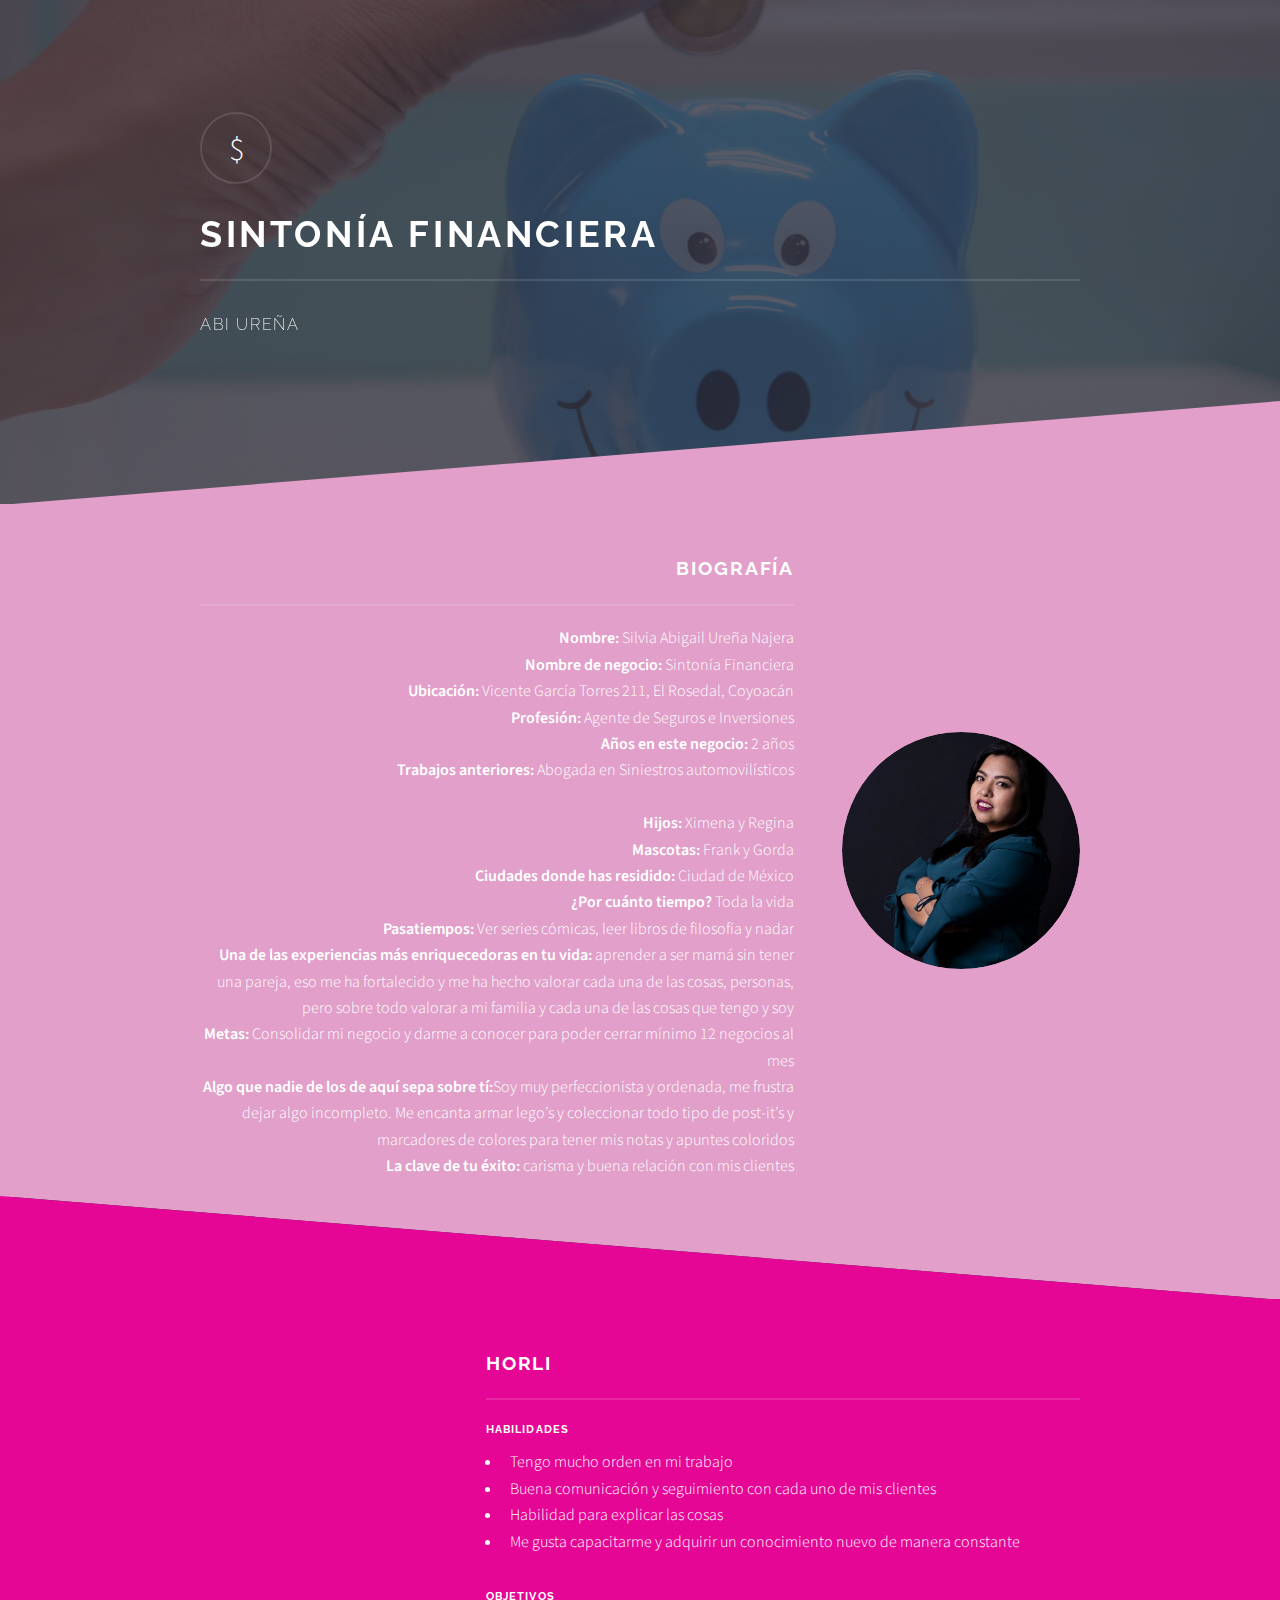
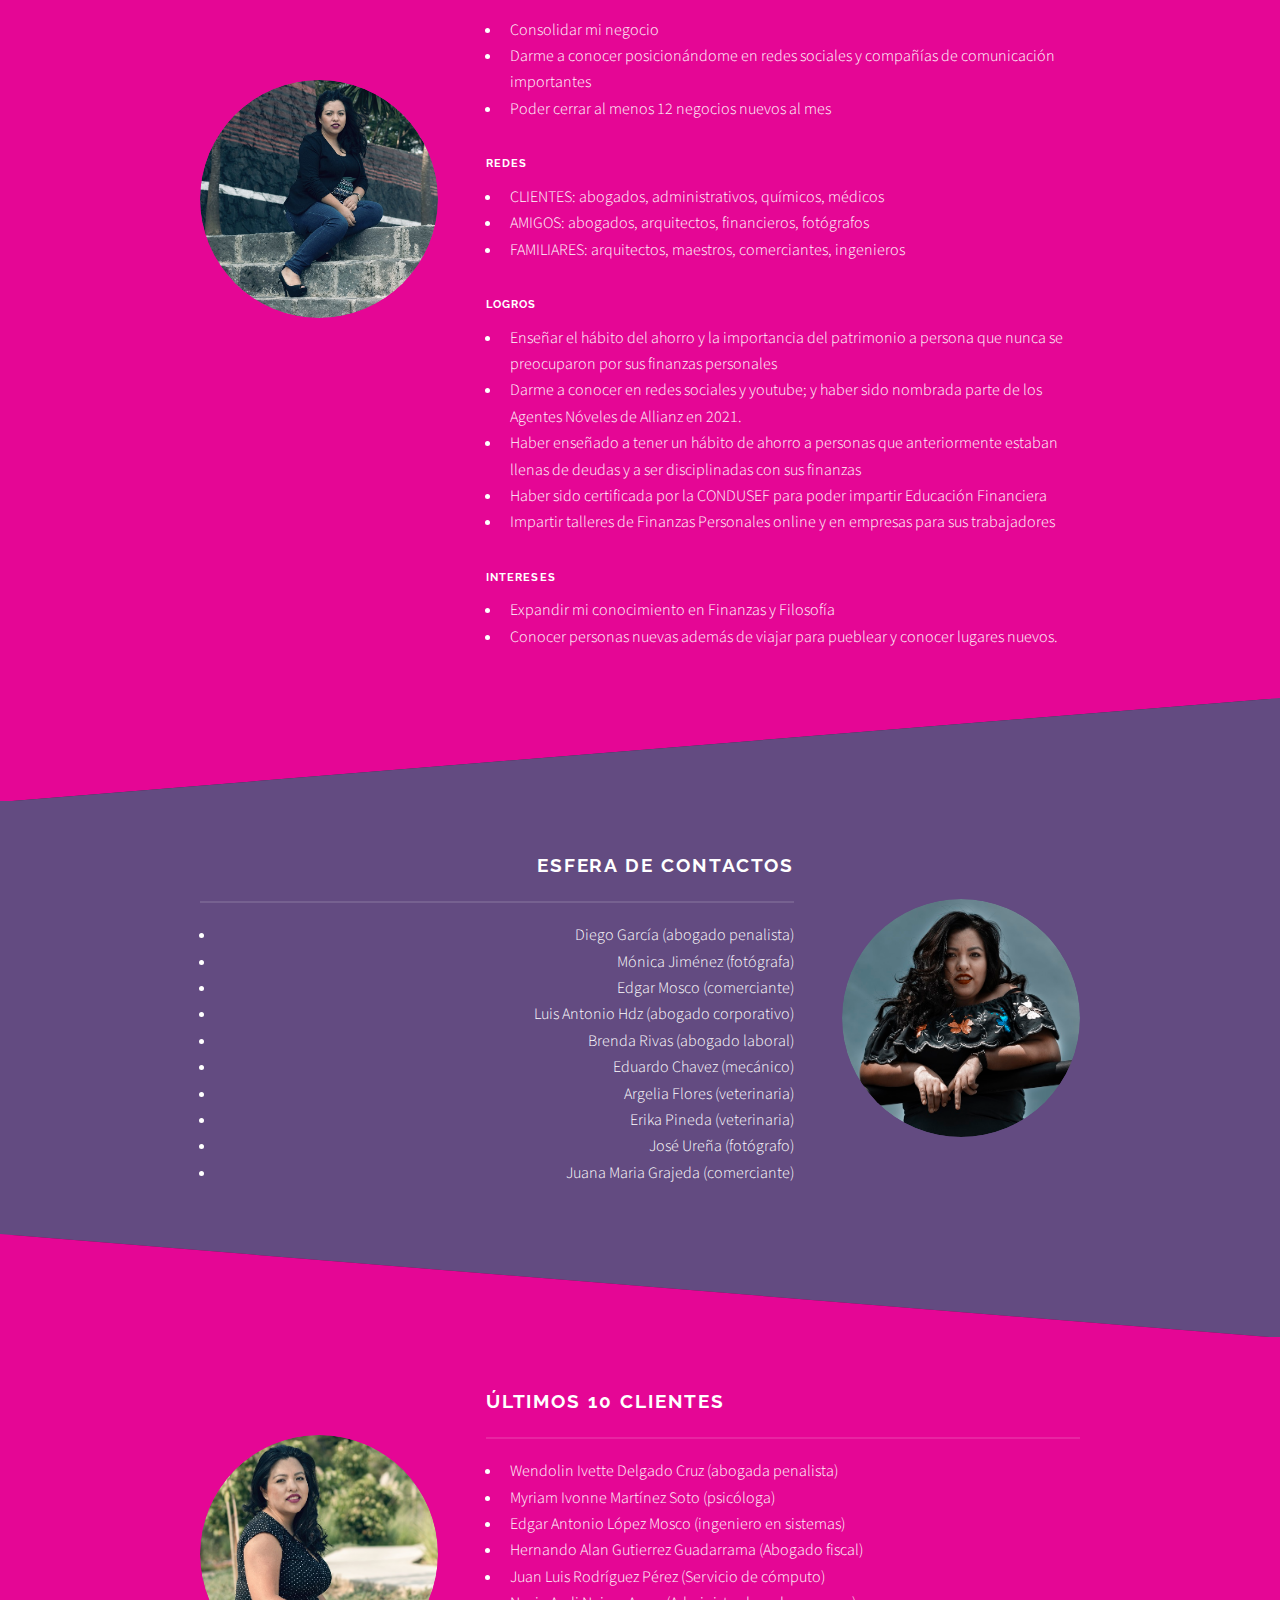
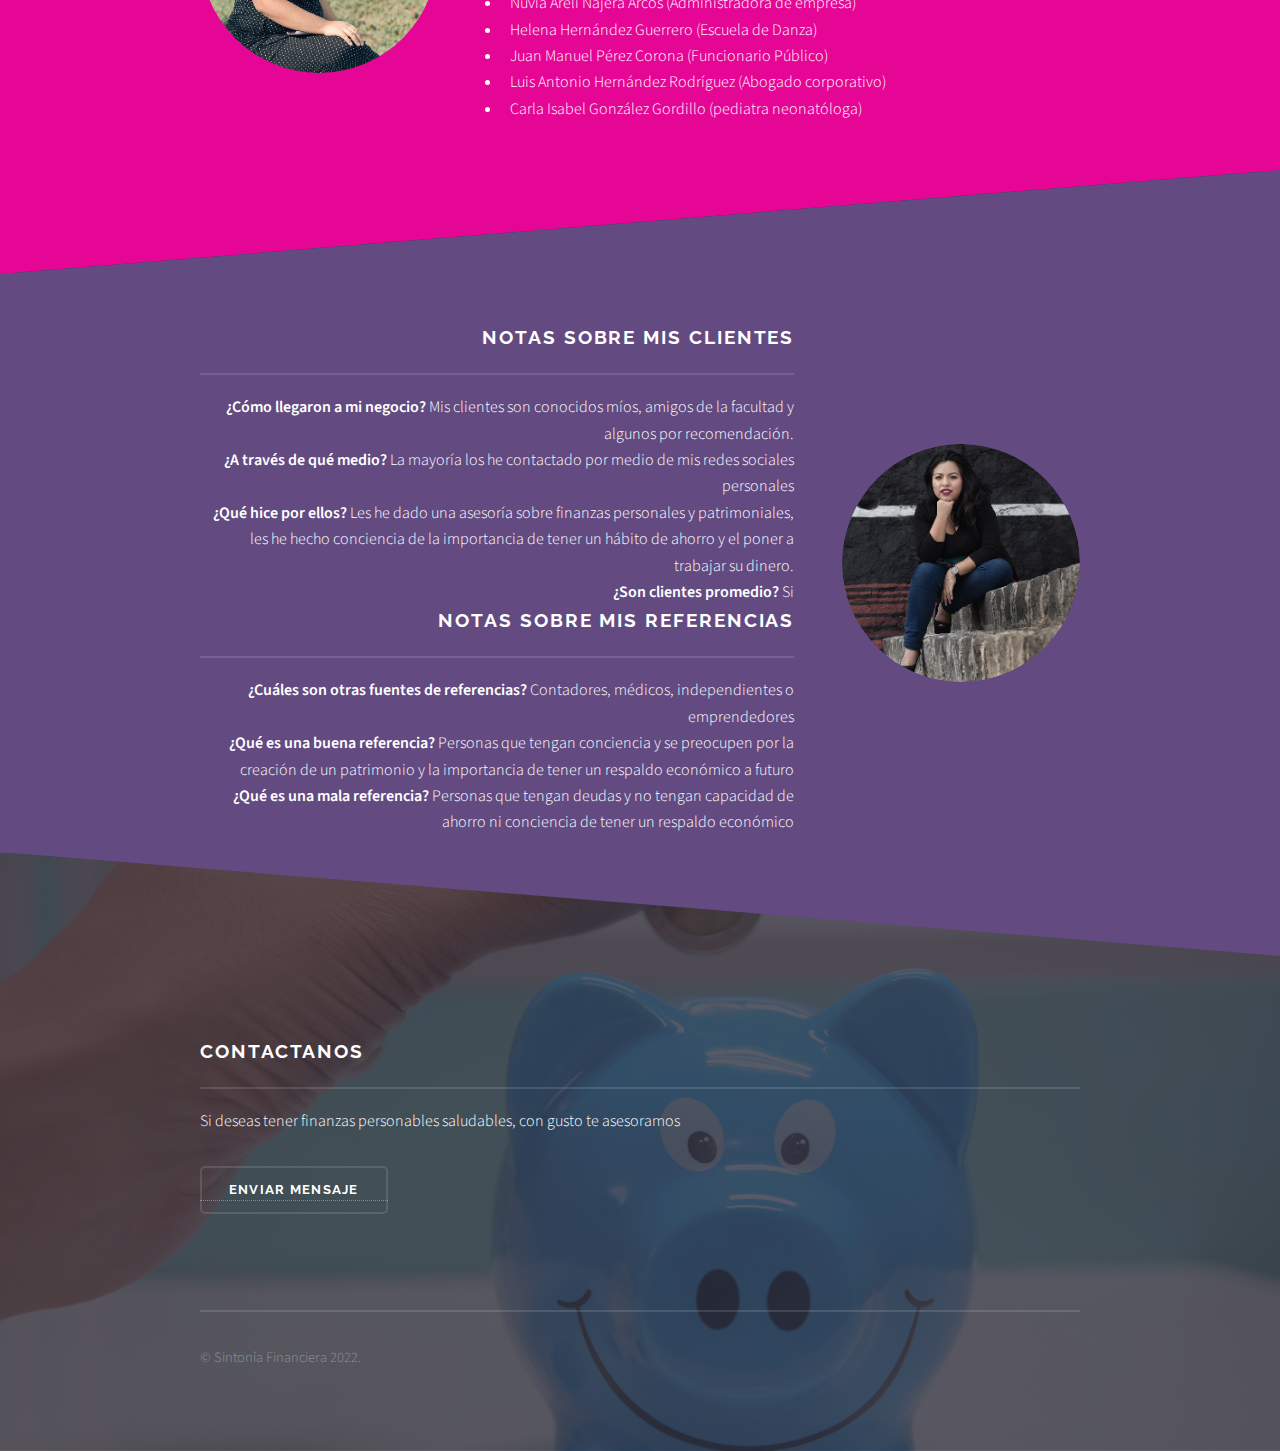
==== commit 0052f1af: "Add files via upload" ====
--- a/index.html
+++ b/index.html
@@ -56,7 +56,7 @@
 						<!-- One -->
 							<section id="one" class="wrapper spotlight style1">
 								<div class="inner">
-									<a href="#" class="image"><img src="images/abi.jpg" alt="" /></a>
+									<a href="#" class="image"><img src="images/abi1.jpg" alt="" /></a>
 									<div class="content">
 										<h2 class="major">Biografía</h2>
 										<strong>Nombre:</strong> Silvia Abigail Ureña Najera<br>
@@ -138,7 +138,7 @@
 						<!-- Three -->
 							<section id="two" class="wrapper spotlight style3">
 								<div class="inner">
-									<a href="#" class="image"><img src="images/sintonia1.jpg" alt="" /></a>
+									<a href="#" class="image"><img src="images/abi3.jpg" alt="" /></a>
 									<div class="content">
 										<h2 class="major">Esfera de contactos</h2>
 										<ul>
@@ -161,10 +161,13 @@
 							<!-- Three -->
 							<section id="two" class="wrapper alt spotlight style2">
 								<div class="inner">
-									<a href="#" class="image"><img src="images/sintonia3.jpg" alt="" /></a>
+									<a href="#" class="image"><img src="images/abi4.jpg" alt="" /></a>
 									<div class="content">
 										<h2 class="major">Últimos 10 clientes</h2>
 										<ul>
+											<li>Wendolin Ivette Delgado Cruz (abogada penalista)
+											<li>Myriam Ivonne Martínez Soto (psicóloga)</li>
+											<li>Edgar Antonio López Mosco (ingeniero en sistemas)</li>
 											<li>Hernando Alan Gutierrez Guadarrama (Abogado fiscal)</li>
 											<li>Juan Luis Rodríguez Pérez (Servicio de cómputo)</li>
 											<li>Nuvia Areli Najera Arcos (Administradora de empresa)</li>
@@ -172,9 +175,7 @@
 											<li>Juan Manuel Pérez Corona (Funcionario Público)</li>
 											<li>Luis Antonio Hernández Rodríguez (Abogado corporativo)</li>
 											<li>Carla Isabel González Gordillo (pediatra neonatóloga)</li>
-											<li>Héctor David Sánchez González (Abogado Hipotecario)</li>
-											<li>David Eduardo Balderas Muñoz (Químico)</li>
-											<li> Ana Laura Ramos García (Abogada en materia Aduanera)</li>
+											
 										</ul>
 									</div>
 								</div>
@@ -184,7 +185,7 @@
 						<section id="two" class="wrapper spotlight style3">
 
 								<div class="inner">
-									<a href="#" class="image"><img src="images/sintonia4.jpg" alt="" /></a>
+									<a href="#" class="image"><img src="images/abi5.jpg" alt="" /></a>
 									<div class="content">
 										<h2 class="major">Notas sobre mis clientes</h2>
 										<strong>¿Cómo llegaron a mi negocio? </strong> Mis clientes son conocidos míos, amigos de la facultad y algunos por recomendación.<br>
@@ -242,7 +243,7 @@
 							<h2 class="major">Contactanos</h2>
 							<p>Si deseas tener finanzas personables saludables, con gusto te asesoramos</p>
 							<ul class="actions">
-								<li><input type="button" value="Enviar mensaje" /></li>
+								<li><a target="_blank" href="https://wa.me/525530506861"> <input type="button" value="Enviar mensaje" /></a></li>
 							</ul>
 						<!---	<form method="post" action="#">
 								<div class="fields">
--- a/assets/css/main.css
+++ b/assets/css/main.css
@@ -3076,7 +3076,7 @@
 		-webkit-transition: background-color 0.2s ease-in-out;
 		-ms-transition: background-color 0.2s ease-in-out;
 		transition: background-color 0.2s ease-in-out;
-		background-color: rgba(53, 56, 73, 0.95);
+		background-color: rgba(99, 75, 129, 0.95);
 		height: 3.5em;
 		left: 0;
 		line-height: 3.5em;
@@ -3465,7 +3465,7 @@
 
 			#banner {
 				padding: 7em 0 8.25em 0 ;
-				background-color: #2e3141;
+				background-color: #31006f;
 				background-image: linear-gradient(to top, rgba(46, 49, 65, 0.8), rgba(46, 49, 65, 0.8)), url("../../images/bg.jpg");
 				background-size: auto,
  cover;
@@ -3767,19 +3767,19 @@
 			}
 
 		.wrapper.spotlight {
-			background-color: #4c5c96;
+			background-color: #e19fc9;
 		}
 
 			.wrapper.spotlight:before, .wrapper.spotlight:after {
-				background-image: url("data:image/svg+xml;charset=utf8,%3Csvg xmlns='http://www.w3.org/2000/svg' width='100' height='100' viewBox='0 0 100 100' preserveAspectRatio='none'%3E%3Cpolygon points='0,100 100,0 100,100' style='fill:%234c5c96%3B' /%3E%3C/svg%3E");
+				background-image: url("data:image/svg+xml;charset=utf8,%3Csvg xmlns='http://www.w3.org/2000/svg' width='100' height='100' viewBox='0 0 100 100' preserveAspectRatio='none'%3E%3Cpolygon points='0,100 100,0 100,100' style='fill:%23e19fc9%3B' /%3E%3C/svg%3E");
 			}
 
 			.wrapper.spotlight:before {
-				box-shadow: inset 0 -1px 0 0 #4c5c96, 0 1px 0 0 #4c5c96;
+				box-shadow: inset 0 -1px 0 0 #e19fc9, 0 1px 0 0 #e19fc9;
 			}
 
 			.wrapper.spotlight:after {
-				box-shadow: inset 0 -1px 0 0 #4c5c96, 0 1px 0 0 #4c5c96;
+				box-shadow: inset 0 -1px 0 0 #e19fc9, 0 1px 0 0 #e19fc9;
 			}
 
 			.wrapper.spotlight .inner {
@@ -3828,35 +3828,35 @@
 			}
 
 			.wrapper.spotlight.style2 {
-				background-color: #45558d;
+				background-color: #e50695;
 			}
 
 				.wrapper.spotlight.style2:before, .wrapper.spotlight.style2:after {
-					background-image: url("data:image/svg+xml;charset=utf8,%3Csvg xmlns='http://www.w3.org/2000/svg' width='100' height='100' viewBox='0 0 100 100' preserveAspectRatio='none'%3E%3Cpolygon points='0,100 100,0 100,100' style='fill:%2345558d%3B' /%3E%3C/svg%3E");
+					background-image: url("data:image/svg+xml;charset=utf8,%3Csvg xmlns='http://www.w3.org/2000/svg' width='100' height='100' viewBox='0 0 100 100' preserveAspectRatio='none'%3E%3Cpolygon points='0,100 100,0 100,100' style='fill:%23e50695%3B' /%3E%3C/svg%3E");
 				}
 
 				.wrapper.spotlight.style2:before {
-					box-shadow: inset 0 -1px 0 0 #45558d, 0 1px 0 0 #45558d;
+					box-shadow: inset 0 -1px 0 0 #e50695, 0 1px 0 0 #e50695;
 				}
 
 				.wrapper.spotlight.style2:after {
-					box-shadow: inset 0 -1px 0 0 #45558d, 0 1px 0 0 #45558d;
+					box-shadow: inset 0 -1px 0 0 #e50695, 0 1px 0 0 #e50695;
 				}
 
 			.wrapper.spotlight.style3 {
-				background-color: #3f4e85;
+				background-color: #634b81;
 			}
 
 				.wrapper.spotlight.style3:before, .wrapper.spotlight.style3:after {
-					background-image: url("data:image/svg+xml;charset=utf8,%3Csvg xmlns='http://www.w3.org/2000/svg' width='100' height='100' viewBox='0 0 100 100' preserveAspectRatio='none'%3E%3Cpolygon points='0,100 100,0 100,100' style='fill:%233f4e85%3B' /%3E%3C/svg%3E");
+					background-image: url("data:image/svg+xml;charset=utf8,%3Csvg xmlns='http://www.w3.org/2000/svg' width='100' height='100' viewBox='0 0 100 100' preserveAspectRatio='none'%3E%3Cpolygon points='0,100 100,0 100,100' style='fill:%23634b81%3B' /%3E%3C/svg%3E");
 				}
 
 				.wrapper.spotlight.style3:before {
-					box-shadow: inset 0 -1px 0 0 #3f4e85, 0 1px 0 0 #3f4e85;
+					box-shadow: inset 0 -1px 0 0 #634b81, 0 1px 0 0 #634b81;
 				}
 
 				.wrapper.spotlight.style3:after {
-					box-shadow: inset 0 -1px 0 0 #3f4e85, 0 1px 0 0 #3f4e85;
+					box-shadow: inset 0 -1px 0 0 #634b81, 0 1px 0 0 #634b81;
 				}
 
 			.wrapper.spotlight.style4 {
